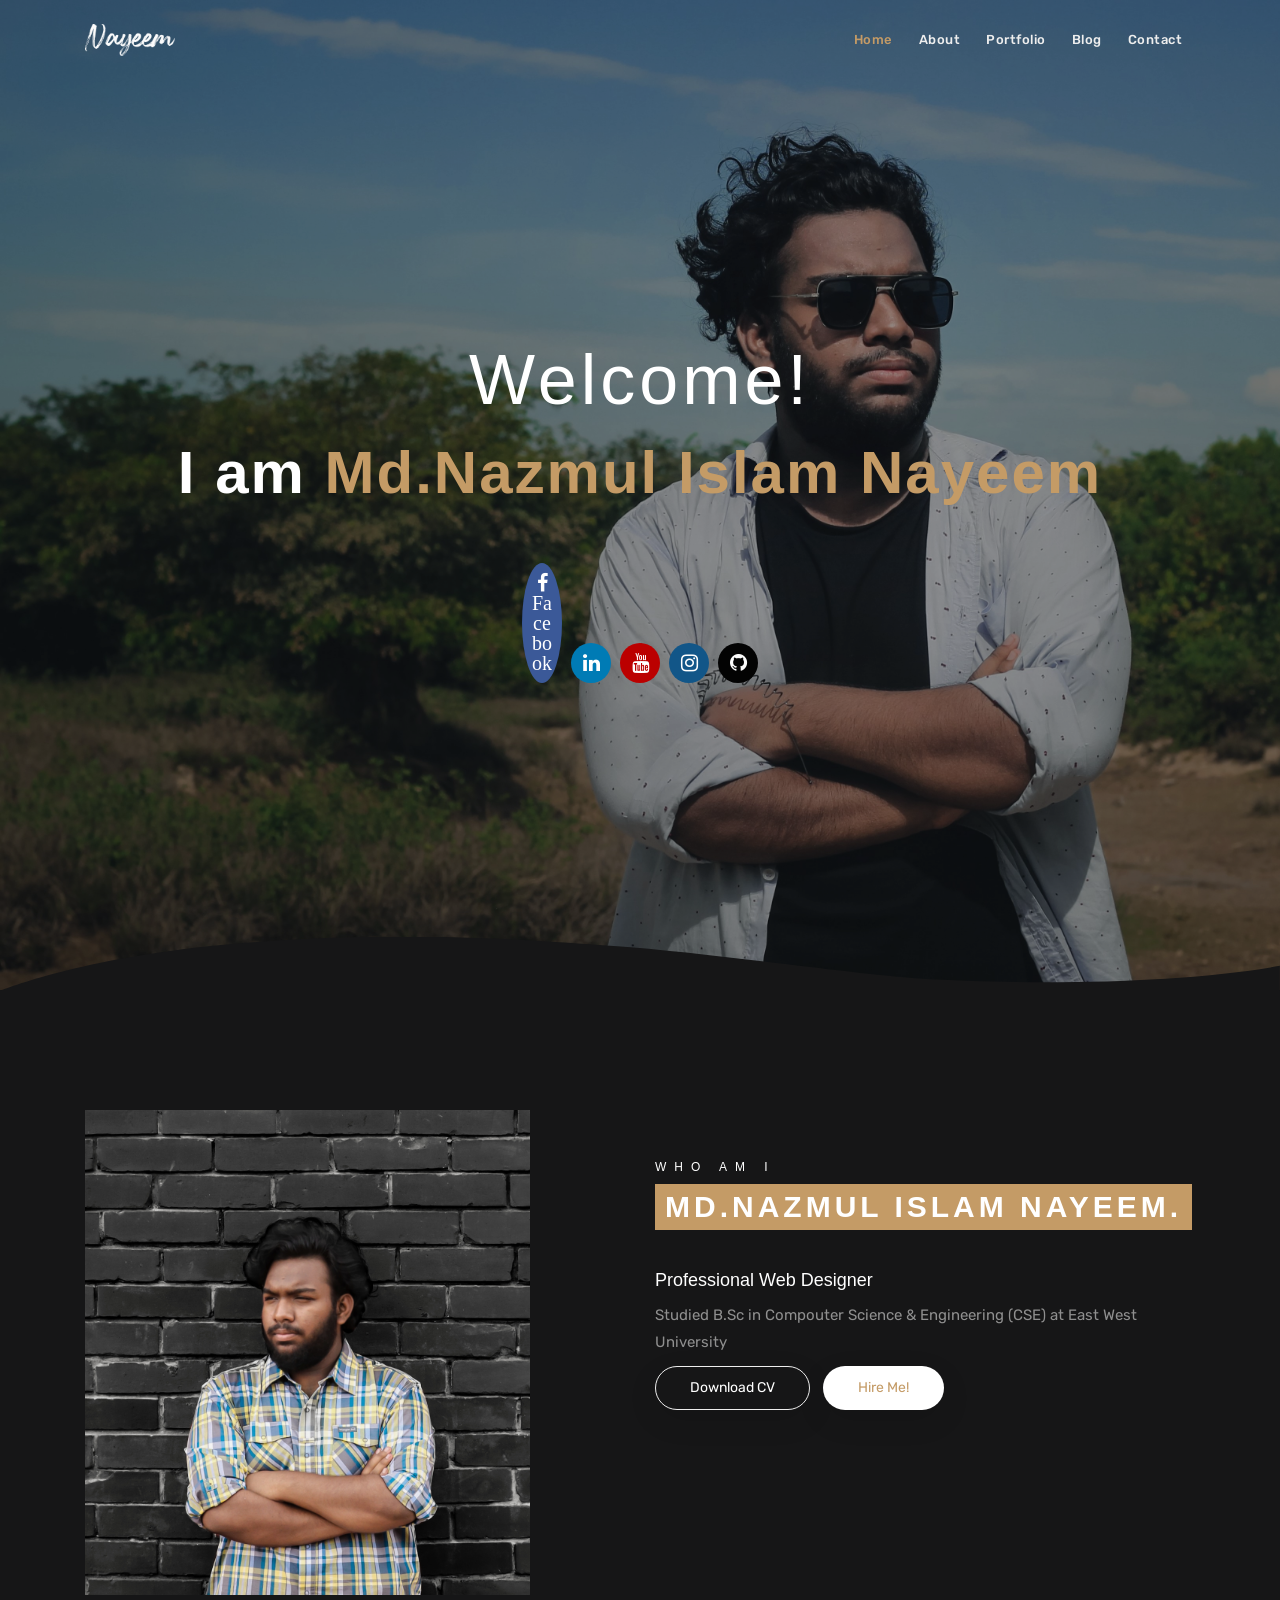
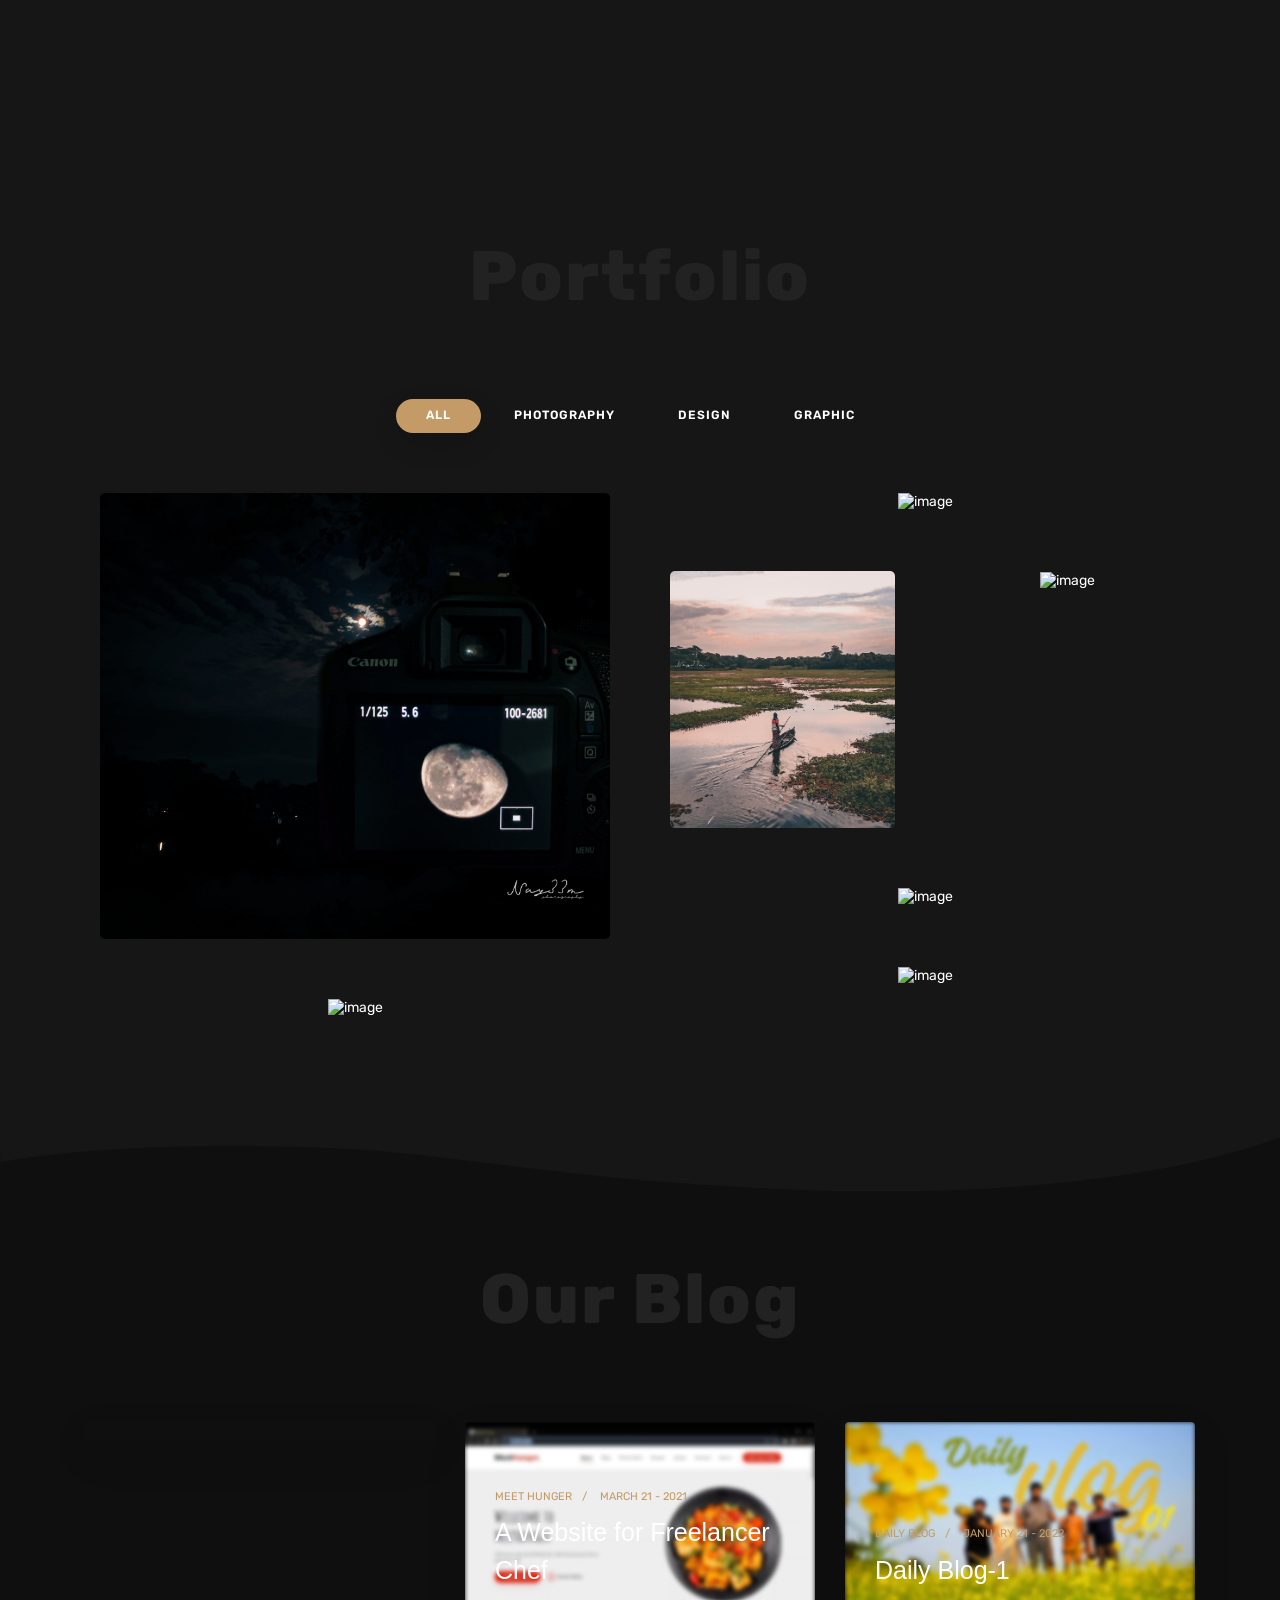
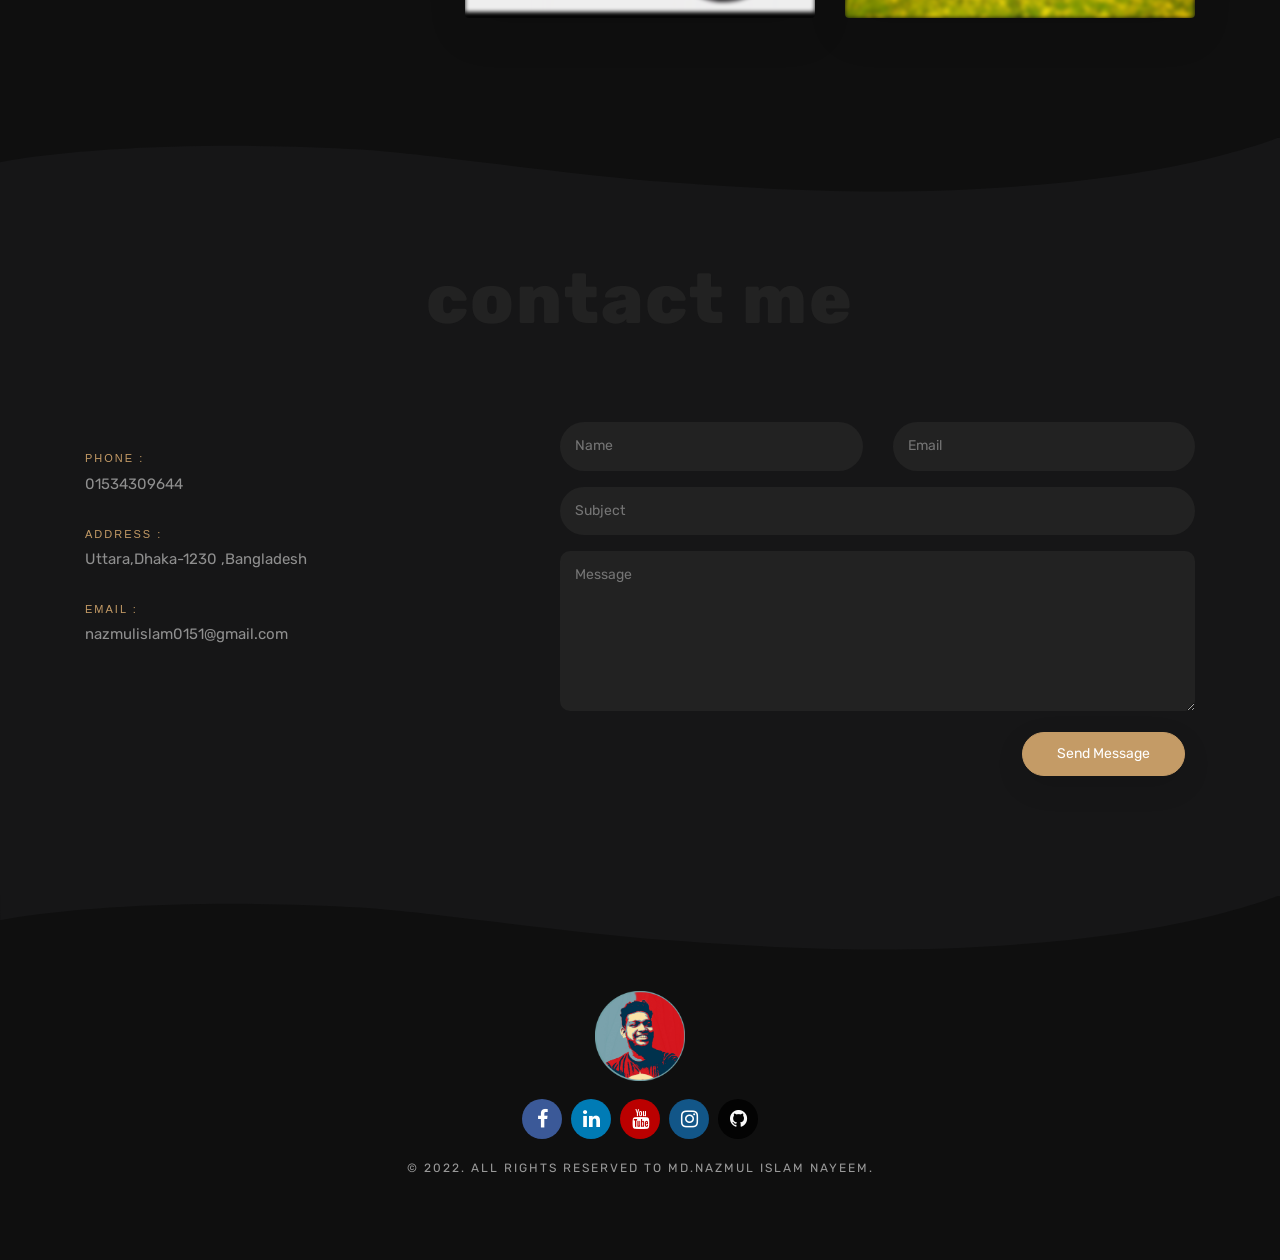
==== nayeem.html @ 913a6f27 "Add files via upload" ====
<!DOCTYPE html>
<html lang="zxx">

   <head>

       <!-- Metas -->
       <meta charset="utf-8">
       <meta http-equiv="X-UA-Compatible" content="IE=edge" />
       <meta name="viewport" content="width=device-width, initial-scale=1, maximum-scale=1" />
       
       <meta name="author" content="" />

       <!-- Title  -->
       <title>Md.Nazmul Islam Nayeem</title>

       <!-- Favicon -->
       <link rel="shortcut icon" href="img/logo.png" />

       <!-- Google Fonts -->
       <link href="https://fonts.googleapis.com/css?family=Raleway:200,300,400,500,600,700,800" rel="stylesheet">
       <link href="https://fonts.googleapis.com/css?family=Rubik:300,400,500,700,900" rel="stylesheet">

       <!-- Plugins -->
       <link rel="stylesheet" href="css/plugins.css" />

       <!-- Core Style Css -->
       <link rel="stylesheet" href="css/style.css" />

       <meta name="viewport" content="width=device-width, initial-scale=1">
       <link rel="stylesheet" href="https://cdnjs.cloudflare.com/ajax/libs/font-awesome/4.7.0/css/font-awesome.min.css">



       <!-- social media css-->
       <style>

       .fa {
        padding: 10px;
        font-size: 20px;
        width: 40px;
        text-align: center;
        text-decoration: none;
        margin: 3px 3px;
        border-radius: 50%;
      }
      
      .fa:hover {
          opacity: 0.7;
      }
      .fa-facebook {
        background: #3B5998;
        color: white;
      }
      
      .fa-linkedin {
        background: #007bb5;
        color: white;
      }
      
      .fa-youtube {
        background: #bb0000;
        color: white;
      }
      
      .fa-instagram {
        background: #125688;
        color: white;
      }
      .fa-github {
         background: #030303;
        color: rgba(255, 255, 255, 0.986);
}
    </style>



       

   </head>

   <body>

       <!-- =====================================
       ==== Start Loading -->

       <div class="loading">
           <div class="gooey">
             <span class="dot"></span>
             <div class="dots">
               <span></span>
               <span></span>
               <span></span>
             </div>
           </div>
       </div>
       
       <!-- End Loading ====
       ======================================= -->

      
       <!-- =====================================
       ==== Start Navbar -->

       <nav class="navbar navbar-expand-lg">
           <div class="container">

           <!-- Logo -->


           <a class="logo" href="#">
            <img src="img/signature-1.png" alt="logo" >  
           </a>

             <button class="navbar-toggler" type="button" data-toggle="collapse" data-target="#navbarSupportedContent" aria-controls="navbarSupportedContent" aria-expanded="false" aria-label="Toggle navigation">
               <span class="icon-bar"><i class="fas fa-bars"></i></span>
             </button>

             <!-- navbar links -->
             <div class="collapse navbar-collapse" id="navbarSupportedContent">
               <ul class="navbar-nav ml-auto">
                 <li class="nav-item">
                   <a class="nav-link active" href="#" data-scroll-nav="0">Home</a>
                 </li>
                 <li class="nav-item">
                   <a class="nav-link" href="#" data-scroll-nav="1">About</a>
                 </li>
                 
                 <li class="nav-item">
                   <a class="nav-link" href="#" data-scroll-nav="3">Portfolio</a>
                 </li>
                 <li class="nav-item">
                   <a class="nav-link" href="#" data-scroll-nav="4">Blog</a>
                 </li>
                 <li class="nav-item">
                   <a class="nav-link" href="#" data-scroll-nav="5">Contact</a>
                 </li>
               </ul>
             </div>
           </div>
       </nav>

       <!-- End Navbar ====
       ======================================= -->


       <!-- =====================================
       ==== Start Header -->

       <header class="header valign bg-img position-re" data-scroll-index="0" data-overlay-dark="4" data-background="img/1.jpeg" data-stellar-background-ratio="0.5">

           <div class="container">
               <div class="row">
                   <div class="full-width text-center caption mt-50">
                       <h2>Welcome!</h2>
                       <h1 class="cd-headline push">
                           <span class="blc">I am</span>
                           <span class="cd-words-wrapper">
                             <b class="is-visible">Md.Nazmul Islam Nayeem</b>
                             <b>Web Designer</b>
                             <b>Photographer</b>
                           </span>
                       </h1><br> <br>


                       <div class="social_profile">
                        <ul>
                            <a href="https://www.facebook.com/nazmulislam.official/" class="fa fa-facebook">Facebook</a>
                            <a href="https://bd.linkedin.com/in/md-nazmul-islam-nayeem-6153521b5?original_referer=https%3A%2F%2Fwww.google.com%2F" class="fa fa-linkedin"></a>
                            <a href="https://www.youtube.com/channel/UCap7Z4wvBPZeysIOkpzOXEA?app=desktop" class="fa fa-youtube"></a>
                            <a href="https://www.instagram.com/nazmulislam.official/?hl=en" class="fa fa-instagram"></a>
                            <a href="https://github.com/scorpionn69" class="fa fa-github"></a>
                        </ul>
                    </div>
                       
                   </div>
               </div>
           </div>
       </header>

       <!-- End Header ====
       ======================================= -->



       <!-- =====================================
       ==== Start Hero -->

       <section class="hero section-padding position-re" data-scroll-index="1">
           <div class="container">
               <div class="row">
                   
                   <div class="col-lg-5">
                       <div class="hero-img">
                           <img src="img/me.jpeg" alt="">
                       </div>
                   </div>

                   <div class="offset-lg-1 col-lg-6">
                       <div class="content">
                           <h6>Who am i</h6>
                           <h4>Md.Nazmul Islam Nayeem.</h4>
                           <h5>Professional Web Designer</h5>
                           <p class="mb-10">Studied B.Sc in Compouter Science & Engineering (CSE) at East West University</p>

                           <a href="nayeem.html" class="butn butn-bord" target="_blank">
                               <span>Download CV</span>
                           </a>
                           <a href="#0" class="butn butn-light" data-scroll-nav="5">
                               <span>Hire Me!</span>
                           </a>
                       </div>
                   </div>

               </div>
           </div>

           <svg class="wave" version="1.1" xmlns="http://www.w3.org/2000/svg" xmlns:xlink="http://www.w3.org/1999/xlink" x="0px" y="0px" viewBox="0 0 1920 81.717" enable-background="new 0 0 1920 81.717" xml:space="preserve"><path style="" d="M1920,0c0,0-109.246,46.107-316.333,67.334C1343.5,94,1137.095,77.238,999.167,67.5C854,57.25,637.662,24.697,541.709,18.834C375.334,8.666,147,11,0,37.875V0H1920L1920,0z"></path></svg>
       </section>

       <!-- End Hero ====
       ======================================= -->

       <!-- =====================================
       ==== Start Portfolio -->

       <section class="portfolio section-padding position-re" data-scroll-index="3">
           <div class="container">
               <div class="row">

                   <div class="section-head text-center col-lg-8 offset-lg-2 col-md-10 offset-md-1">
                       <h4>Portfolio</h4>
                   </div>

                   <!-- filter links -->
                   <div class="filtering text-center col-sm-12">
                       <span data-filter='*' class="active">All</span>
                       <span data-filter='.brand'>Photography</span>
                       <span data-filter='.web'>Design</span>
                       <span data-filter='.graphic'>Graphic</span>
                   </div>

                   <div class="clearfix"></div>

                   <!-- gallery -->
                   <div class="gallery text-center full-width">

                       <!-- gallery item -->
                       <div class="items graphic">
                           <div class="item-img">
                               <img src="img/n8.jpg" alt="image">
                               <div class="item-img-overlay valign">
                                   <div class="overlay-info full-width vertical-center">
                                       <h6>My Photography</h6>
                                       <p>All Rights Reserved To Md.Nazmul Islam Nayeem.</p>
                                   </div>
                                   <a href="img/n7.jpg" class="popimg">
                                       <i class="icofont icofont-image"></i>
                                   </a>
                               </div>
                           </div>
                       </div>

                       <!-- gallery item -->
                       <div class="items web">
                           <div class="item-img">
                               <img src="img/n6.jpg" alt="image">
                               <div class="item-img-overlay valign">
                                   <div class="overlay-info full-width vertical-center">
                                       <h6>My Photography</h6>
                                       <p>All Rights Reserved To Md.Nazmul Islam Nayeem.</p>
                                   </div>
                                   <a href="img/n5.jpg" class="popimg">
                                       <i class="icofont icofont-image"></i>
                                   </a>
                               </div>
                           </div>
                       </div>

                       <!-- gallery item -->
                       <div class="items width2 graphic">
                           <div class="item-img">
                               <img src="img/n4.jpg" alt="image">
                               <div class="item-img-overlay valign">
                                   <div class="overlay-info full-width vertical-center">
                                       <h6>My Photography</h6>
                                       <p>All Rights Reserved To Md.Nazmul Islam Nayeem.</p>
                                   </div>
                                   <a href="img/n3.jpg" class="popimg">
                                       <i class="icofont icofont-image"></i>
                                   </a>
                               </div>
                           </div>
                       </div>

                       <!-- gallery item -->
                       <div class="items width2 brand">
                           <div class="item-img">
                               <img src="img/n2.jpg" alt="image">
                               <div class="item-img-overlay valign">
                                   <div class="overlay-info full-width vertical-center">
                                       <h6>My Photography</h6>
                                       <p>All Rights Reserved To Md.Nazmul Islam Nayeem.</p>
                                   </div>
                                   <a href="img/n1.jpg" class="popimg">
                                       <i class="icofont icofont-image"></i>
                                   </a>
                               </div>
                           </div>
                       </div>

                       <!-- gallery item -->
                       <div class="items brand">
                           <div class="item-img">
                               <img src="img/n10.jpg" alt="image">
                               <div class="item-img-overlay valign">
                                   <div class="overlay-info full-width vertical-center">
                                       <h6>My Photography</h6>
                                       <p>All Rights Reserved To Md.Nazmul Islam Nayeem.</p>
                                   </div>
                                   <a href="img/n11.jpg class="popimg">
                                       <i class="icofont icofont-image"></i>
                                   </a>
                               </div>
                           </div>
                       </div>

                       <!-- gallery item -->
                       <div class="items web">
                           <div class="item-img">
                               <img src="img/n12.jpg" alt="image">
                               <div class="item-img-overlay valign">
                                   <div class="overlay-info full-width vertical-center">
                                       <h6>My Photography</h6>
                                       <p>All Rights Reserved To Md.Nazmul Islam Nayeem.</p>
                                   </div>
                                   <a href="img/n9.jpg" class="popimg">
                                       <i class="icofont icofont-image"></i>
                                   </a>
                               </div>
                           </div>
                       </div>

                       <!-- gallery item -->
                       <div class="items brand">
                           <div class="item-img">
                               <img src="img/n.jpg" alt="image">
                               <div class="item-img-overlay valign">
                                <div class="overlay-info full-width vertical-center">
                                    <h6>My Photography</h6>
                                    <p>All Rights Reserved To Md.Nazmul Islam Nayeem.</p>
                                </div>
                                <a href="img/Nayeem_Logo.png" class="popimg">
                                    <i class="icofont icofont-image"></i>
                                </a>
                           </div>
                       </div>

                   </div>

               </div>
           </div>
           
       </section>

       <!-- End Portfolio ====
       ======================================= -->



       <!-- =====================================
       ==== Start Blog -->

       <section class="blog section-padding bg-dark position-re" data-scroll-index="4">
           <div class="container">
               <div class="row">
                   
                   <div class="section-head text-center col-lg-8 offset-lg-2 col-md-10 offset-md-1">
                       <h4>Our Blog</h4>
                   </div>
                   <div class="clearfix full-width"></div>

                   <div class="col-lg-4">
                       <div class="item mb-md50">
                           <div class="post-img position-re o-hidden">
                               <img src="img/Sylhet.jpg" alt="">
                           </div>
                           <div class="content">
                               <span class="data">
                                   <a href="https://youtu.be/AbqbV3fk6go" class="undecro">A Tour with University frinds cirle</a>
                                   <a href="https://youtu.be/AbqbV3fk6go" class="undecro">october 26 -2021</a>
                               </span>
                               <h5><a href="https://youtu.be/AbqbV3fk6go" class="undecro">A Tour to Sylhet</a></h5>

                               <a href="https://youtu.be/AbqbV3fk6go" class="more mt-30">
                                   <span>Read More</span>
                               </a>
                           </div>
                       </div>
                   </div>

                   <div class="col-lg-4">
                       <div class="item mb-md50">
                           <div class="post-img position-re o-hidden">
                               <img src="img/MeetHunger.png" alt="">
                           </div>
                           <div class="content">
                               <span class="data">
                                   <a href="https://youtu.be/YZcbgRwLXJ8" class="undecro">Meet Hunger</a>
                                   <a href="https://youtu.be/YZcbgRwLXJ8" class="undecro">March 21 - 2021</a>
                               </span>
                               <h5><a href="https://youtu.be/YZcbgRwLXJ8" class="undecro">A Website for Freelancer Chef</a></h5>

                               <a href="https://youtu.be/YZcbgRwLXJ8" class="more mt-30">
                                   <span>Read More</span>
                               </a>
                           </div>
                       </div>
                   </div>

                   <div class="col-lg-4">
                       <div class="item">
                           <div class="post-img position-re o-hidden">
                               <img src="img/daily blog.jpg" alt="">
                           </div>
                           <div class="content">
                               <span class="data">
                                   <a href="https://youtu.be/hViN5M0K7pY" class="undecro">Daily Blog</a>
                                   <a href="https://youtu.be/hViN5M0K7pY" class="undecro">january 21 - 2022</a>
                               </span>
                               <h5><a href="https://youtu.be/hViN5M0K7pY" class="undecro">Daily Blog-1</a></h5>

                               <a href="https://youtu.be/hViN5M0K7pY" class="more mt-30">
                                   <span>Read More</span>
                               </a>
                           </div>
                       </div>
                   </div>

               </div>
           </div>
           
           <svg class="wave" version="1.1" xmlns="http://www.w3.org/2000/svg" xmlns:xlink="http://www.w3.org/1999/xlink" x="0px" y="0px" viewBox="0 0 1920 81.717" enable-background="new 0 0 1920 81.717" xml:space="preserve"><path style="" d="M1920,0c0,0-109.246,46.107-316.333,67.334C1343.5,94,1137.095,77.238,999.167,67.5C854,57.25,637.662,24.697,541.709,18.834C375.334,8.666,147,11,0,37.875V0H1920L1920,0z"></path></svg>
       </section>

       <!-- End Blog ====
       ======================================= -->



       <!-- =====================================
       ==== Start Contact -->

    

       <section class="contact section-padding position-re" data-scroll-index="5">
           <div class="container">
               <div class="row">

                   <div class="section-head text-center col-lg-8 offset-lg-2 col-md-10 offset-md-1">
                       <h4>contact me</h4>
                   </div>

                   <div class="col-lg-5">
                       <div class="info bg-img mb-md50" data-background="map.png">
                           <div class="item">
                               <div class="cont">
                                   <h6>Phone : </h6>
                                   <p>01534309644</p>
                               </div>
                           </div>
                           <div class="item">
                               <div class="cont">
                                   <h6>Address : </h6>
                                   <p>Uttara,Dhaka-1230 ,Bangladesh</p>
                               </div>
                           </div>
                           <div class="item">
                               <div class="cont">
                                   <h6>Email : </h6>
                                   <p>nazmulislam0151@gmail.com</p>
                               </div>
                           </div>
                       </div>
                   </div>
                   
                   <div class="col-lg-7">

                       <form class="form" id="contact-form" method="post" action="contact.php">

                           <div class="messages"></div>

                           <div class="controls">

                               <div class="row">

                                   <div class="col-md-6">
                                       <div class="form-group">
                                           <input id="form_name" type="text" name="name" placeholder="Name" required="required">
                                       </div>
                                   </div>
                                   <div class="col-md-6">
                                       <div class="form-group">
                                           <input id="form_email" type="email" name="email" placeholder="Email" required="required">
                                       </div>
                                   </div>
                                   <div class="col-md-12">
                                       <div class="form-group">
                                           <input id="form_subject" type="text" name="subject" placeholder="Subject">
                                       </div>
                                   </div>
                                   <div class="col-md-12">
                                       <div class="form-group">
                                           <textarea id="form_message" name="message" placeholder="Message" rows="4" required="required"></textarea>
                                       </div>
                                   </div>

                                   <div class="col-md-12 text-center">
                                       <button type="submit" class="butn butn-bg"><span>Send Message</span></button>
                                   </div>

                               </div>                             
                           </div>
                       </form>
                   </div>

               </div>
           </div>
           
           <svg class="wave dark" version="1.1" xmlns="http://www.w3.org/2000/svg" xmlns:xlink="http://www.w3.org/1999/xlink" x="0px" y="0px" viewBox="0 0 1920 81.717" enable-background="new 0 0 1920 81.717" xml:space="preserve"><path style="" d="M1920,0c0,0-109.246,46.107-316.333,67.334C1343.5,94,1137.095,77.238,999.167,67.5C854,57.25,637.662,24.697,541.709,18.834C375.334,8.666,147,11,0,37.875V0H1920L1920,0z"></path></svg>
       </section>

       <!-- End Contact ====
       ======================================= -->


       <!-- =====================================
       ==== Start Footer -->

       <footer class="text-center bg-dark position-re">
           <div class="container">

               <!-- Logo -->
               <a class="logo" href="nayeem.html">
                   <img src="img/Nayeem_Logo.png" alt="logo">          
               </a>
               
               <div class="social_profile">
                <ul>
                    <a href="https://www.facebook.com/nazmulislam.official/" class="fa fa-facebook"></a>
                    <a href="https://bd.linkedin.com/in/md-nazmul-islam-nayeem-6153521b5?original_referer=https%3A%2F%2Fwww.google.com%2F" class="fa fa-linkedin"></a>
                    <a href="https://www.youtube.com/channel/UCap7Z4wvBPZeysIOkpzOXEA?app=desktop" class="fa fa-youtube"></a>
                    <a href="https://www.instagram.com/nazmulislam.official/?hl=en" class="fa fa-instagram"></a>
                    <a href="https://github.com/scorpionn69" class="fa fa-github"></a>
                </ul>
            </div>

               <p>&copy; 2022. All Rights Reserved To Md.Nazmul Islam Nayeem.</p>

           </div>

           <svg class="wave" version="1.1" xmlns="http://www.w3.org/2000/svg" xmlns:xlink="http://www.w3.org/1999/xlink" x="0px" y="0px" viewBox="0 0 1920 81.717" enable-background="new 0 0 1920 81.717" xml:space="preserve"><path style="" d="M1920,0c0,0-109.246,46.107-316.333,67.334C1343.5,94,1137.095,77.238,999.167,67.5C854,57.25,637.662,24.697,541.709,18.834C375.334,8.666,147,11,0,37.875V0H1920L1920,0z"></path></svg>
       </footer>

       <!-- End Footer ====
       ======================================= -->




      
       <!-- jQuery -->
       <script src="js/jquery-3.0.0.min.js"></script>
       <script src="js/jquery-migrate-3.0.0.min.js"></script>

       <!-- popper.min -->
       <script src="js/popper.min.js"></script>

       <!-- bootstrap -->
       <script src="js/bootstrap.min.js"></script>

       <!-- scrollIt -->
       <script src="js/scrollIt.min.js"></script>

       <!-- animated.headline -->
       <script src="js/animated.headline.js"></script>

       <!-- jquery.magnific-popup js -->
       <script src="js/jquery.magnific-popup.min.js"></script>

       <!-- stellar js -->
       <script src="js/jquery.stellar.min.js"></script>

       <!-- isotope.pkgd.min js -->
       <script src="js/isotope.pkgd.min.js"></script>

       <!-- validator js -->
       <script src="js/validator.js"></script>

       <!-- custom scripts -->
       <script src="js/scripts.js"></script>

   </body>
</html>
---- css/plugins.css ----
/*-----------------------------------------------------------------------------------

	Theme Name: Zain
	Theme URI: http://
	Description: The Multi-Purpose Onepage Template
	Author: ui-themez
	Author URI: http://themeforest.net/user/ui-themez
	Version: 1.0

-----------------------------------------------------------------------------------*/

/* ----------------------------------------------------------------
			[ All Css Plugins & Helper Classes File ]
-----------------------------------------------------------------*/

/* == bootstrap == */
@import url("plugins/bootstrap.min.css");

/* == animate Headline == */
@import url("plugins/animate.min.css");

/* == icofont icon font == */
@import url("plugins/icofont.css");

/* == fontawesome icon font == */
@import url("plugins/fontawesome-all.min.css");

/* == magnific-popup == */
@import url("plugins/magnific-popup.css");

/* == helper classes == */
@import url("plugins/helper.css");
---- css/style.css ----
/*-----------------------------------------------------------------------------------

 Theme Name: Zain
 Theme URI: http://
 Description: The Multi-Purpose Onepage Template
 Author: ui-themez
 Author URI: http://themeforest.net/user/ui-themez
 Version: 1.0

 Main Color   : #f1c30f
 main Font    : Rubik , Raleway

-----------------------------------------------------------------------------------*/
/* ----------------------------------------------------------------

 == Table Of Content

	01 Basics
	02 Buttons
	03 Navbar
	04 Header
	05 Hero
	06 Services
	07 Portfolio
	08 Blog
	09 Contact
	10 Footer
	11 Responsive
 

---------------------------------------------------------------- */
/* ----------------------------------------------------------------
     [ 01 Start Basics ]
-----------------------------------------------------------------*/
* {
  margin: 0;
  padding: 0;
  -webkit-box-sizing: border-box;
          box-sizing: border-box;
  outline: none;
  list-style: none;
  word-wrap: break-word;
}

body {
  color: #fff;
  background: #161617;
  line-height: 1.3;
  font-weight: 400;
  font-size: 14px;
  font-family: 'Rubik', sans-serif;
  overflow-x: hidden !important;
}

h1, h2, h3, h4, h5, h6 {
  font-family: 'Josefin Sans', sans-serif;
}

p {
  font-size: 15px;
  color: #8f8f8f;
  line-height: 1.8;
  margin: 0;
}

img {
  width: 100%;
  height: auto;
}

span, a, a:hover {
  display: inline-block;
  text-decoration: none;
  color: inherit;
}

.section-padding {
  padding: 120px 0;
}

.section-head {
  margin-bottom: 80px;
  position: relative;
}
.section-head h4 {
  font-size: 70px;
  font-weight: 800;
  font-family: inherit;
  letter-spacing: 2px;
  color: #222;
  -webkit-transition: all .4s;
  transition: all .4s;
}

section:hover .section-head h4 {
  color: transparent;
  -webkit-text-stroke: 1px #333;
}

.wave {
  position: absolute;
  width: 100%;
  left: 0;
  top: -1px;
  fill: #161617;
}
.wave.dark {
  fill: #0F0F0F;
}

.bg-dark {
  background: #0F0F0F !important;
}

.o-hidden {
  overflow: hidden;
}

.position-re {
  position: relative;
}

.full-width {
  width: 100% !important;
}

.lg-line-height {
  line-height: 1.5;
}

.bg-img {
  background-size: cover;
  background-repeat: no-repeat;
}

.bg-fixed {
  background-attachment: fixed;
}

.valign {
  display: -webkit-box;
  display: -ms-flexbox;
  display: flex;
  -webkit-box-align: center;
  -ms-flex-align: center;
  align-items: center;
}

.v-middle {
  position: absolute;
  width: 100%;
  top: 50%;
  left: 0;
  -webkit-transform: translate(0%, -50%);
  transform: translate(0%, -50%);
}

.cd-headline {
  line-height: 1.2;
}

.cd-words-wrapper {
  display: inline-block;
  position: relative;
  text-align: center;
}

.cd-words-wrapper b {
  font-weight: inherit;
  color: #c49b66;
  display: inline-block;
  position: absolute;
  white-space: nowrap;
  left: 0;
  top: 0;
}

.cd-words-wrapper b.is-visible {
  position: relative;
}

.no-js .cd-words-wrapper b {
  opacity: 0;
}

.no-js .cd-words-wrapper b.is-visible {
  opacity: 1;
}

.cd-headline.push b {
  opacity: 0;
}

.cd-headline.push b.is-visible {
  opacity: 1;
  -webkit-animation: push-in 0.6s;
  animation: push-in 0.6s;
}

.cd-headline.push b.is-hidden {
  -webkit-animation: push-out 0.6s;
  animation: push-out 0.6s;
}

@-webkit-keyframes push-in {
  0% {
    opacity: 0;
    -webkit-transform: translateX(-100%);
  }
  60% {
    opacity: 1;
    -webkit-transform: translateX(10%);
  }
  100% {
    opacity: 1;
    -webkit-transform: translateX(0);
  }
}
@keyframes push-in {
  0% {
    opacity: 0;
    -webkit-transform: translateX(-100%);
    transform: translateX(-100%);
  }
  60% {
    opacity: 1;
    -webkit-transform: translateX(10%);
    transform: translateX(10%);
  }
  100% {
    opacity: 1;
    -webkit-transform: translateX(0);
    transform: translateX(0);
  }
}
@-webkit-keyframes push-out {
  0% {
    opacity: 1;
    -webkit-transform: translateX(0);
  }
  60% {
    opacity: 0;
    -webkit-transform: translateX(110%);
  }
  100% {
    opacity: 0;
    -webkit-transform: translateX(100%);
  }
}
@keyframes push-out {
  0% {
    opacity: 1;
    -webkit-transform: translateX(0);
    transform: translateX(0);
  }
  60% {
    opacity: 0;
    -webkit-transform: translateX(110%);
    transform: translateX(110%);
  }
  100% {
    opacity: 0;
    -webkit-transform: translateX(100%);
    transform: translateX(100%);
  }
}
/* ----------------------------------------------------------------
     [ End Basics ]
-----------------------------------------------------------------*/
/* ----------------------------------------------------------------
     [ 02 Start Buttons ]
-----------------------------------------------------------------*/
.butn {
  padding: 12px 34px;
  background: #fff;
  border-radius: 30px;
  border: 1px solid transparent;
  position: relative;
  z-index: 3;
  margin-left: 10px;
  margin-right: 10px;
  -webkit-box-shadow: 0px 10px 30px rgba(0, 0, 0, 0.1);
          box-shadow: 0px 10px 30px rgba(0, 0, 0, 0.1);
  -webkit-transition: all .4s;
  transition: all .4s;
  cursor: pointer;
  outline: none !important;
  overflow: hidden;
}
.butn span {
  position: relative;
  z-index: 2;
  -webkit-transition-delay: 0s;
          transition-delay: 0s;
}
.butn:before, .butn:after {
  content: '';
  width: 0;
  height: 100%;
  background: #fff;
  position: absolute;
  left: 0;
  top: 0;
  -webkit-transition: width 0.4s;
  transition: width 0.4s;
  z-index: 1;
  opacity: .4;
}
.butn:after {
  -webkit-transition-delay: 0s;
          transition-delay: 0s;
  background: #fff;
  opacity: 1;
}
.butn:hover:before, .butn:hover:after {
  width: 100%;
}
.butn:hover:after {
  -webkit-transition-delay: .2s;
          transition-delay: .2s;
}
.butn:hover span {
  -webkit-transition-delay: .2s;
          transition-delay: .2s;
}

.butn-bg {
  background: #c49b66;
  border-color: #c49b66;
  color: #fff;
}
.butn-bg:hover span {
  color: #c49b66;
}

.butn-light {
  background: #fff;
}
.butn-light:before, .butn-light:after {
  background: #c49b66;
}
.butn-light:hover span {
  color: #fff;
}
.butn-light span {
  color: #c49b66;
}

.butn-bord {
  background: transparent;
  border: 1px solid #eee;
}
.butn-bord:before, .butn-bord:after {
  background: #c49b66;
}
.butn-bord:hover {
  border-color: #c49b66;
}
.butn-bord:hover span {
  color: #fff;
}

/* ----------------------------------------------------------------
     [ End Buttons ]
-----------------------------------------------------------------*/
/* ----------------------------------------------------------------
     [ 03 Start Navbar ]
-----------------------------------------------------------------*/
.navbar {
  position: absolute;
  left: 0;
  top: 0;
  width: 100%;
  background: transparent;
  z-index: 9;
  min-height: 80px;
}
.navbar .icon-bar {
  color: #fff;
}
.navbar .navbar-nav .nav-link {
  font-size: 13px;
  font-weight: 500;
  color: #eee;
  letter-spacing: .5px;
  margin: 15px 5px;
  -webkit-transition: all .5s;
  transition: all .5s;
}
.navbar .navbar-nav .active {
  color: #c49b66 !important;
}

.nav-scroll {
  background: #222;
  padding: 0;
  position: fixed;
  top: -100px;
  left: 0;
  width: 100%;
  -webkit-transition: -webkit-transform .5s;
  transition: -webkit-transform .5s;
  transition: transform .5s;
  transition: transform .5s, -webkit-transform .5s;
  -webkit-transform: translateY(100px);
          transform: translateY(100px);
}

.logo {
  padding: 15px 0;
  width: 90px;
}

/* ----------------------------------------------------------------
     [ End Navbar ]
-----------------------------------------------------------------*/
/* ----------------------------------------------------------------
     [ 04 Start Header ]
-----------------------------------------------------------------*/
.header {
  min-height: 110vh;
}
.header .caption .o-hidden {
  display: inline-block;
}
.header .caption h2 {
  font-size: 70px;
  font-weight: 300;
  letter-spacing: 4px;
}
.header .caption h1 {
  margin: 15px 0;
  font-size: 60px;
  font-weight: 700;
  letter-spacing: 2px;
}
.header .caption .social {
  display: inline-block;
  padding: 10px 20px;
  border-radius: 30px;
  background-color: rgba(200, 200, 200, 0.05);
}
.header .caption .social a {
  padding: 0 15px;
  font-size: 14px;
}
.header .caption .social a:hover {
  color: #c49b66;
}

/* ----------------------------------------------------------------
     [ End Header ]
-----------------------------------------------------------------*/
/* ----------------------------------------------------------------
     [ 05 Start Hero ]
-----------------------------------------------------------------*/
.about .skills {
  padding: 100px 0;
}
.about .skills h6 {
  font-size: 14px;
  font-weight: 400;
  margin-bottom: 10px;
}
.about .skills .skill-progress {
  height: 8px;
  width: 100%;
  background-color: #333;
  border-radius: 20px;
  position: relative;
}
.about .skills .skill-progress .progres {
  width: 10%;
  height: 100%;
  position: absolute;
  top: 0;
  left: 0;
  border-radius: 20px;
  background-color: #c49b66;
  -webkit-transition: all 1.5s;
  transition: all 1.5s;
}
.about .skills .skill-progress .progres:after {
  content: attr(data-value);
  position: absolute;
  top: -15px;
  right: 0;
  font-size: 10px;
}
.about .hero-img {
  background-position: 50% 50%;
}
.about .content {
  padding: 100px 0;
}
.about .content h6 {
  font-size: 12px;
  font-weight: 300;
  text-transform: uppercase;
  letter-spacing: 8px;
  margin-bottom: 10px;
}
.about .content h4 {
  display: inline-block;
  font-size: 30px;
  font-weight: 600;
  text-transform: uppercase;
  letter-spacing: 4px;
  color: #fff;
  background: #c49b66;
  padding: 5px 10px;
  margin-bottom: 40px;
}
.about .content h5 {
  font-size: 18px;
  margin-bottom: 10px;
}
.about .content .social span {
  position: relative;
  padding-right: 50px;
  color: #c49b66;
  font-size: 12px;
}
.about .content .social span:after {
  content: '';
  width: 40px;
  height: 1px;
  background-color: #eee;
  position: absolute;
  right: 0;
  top: 50%;
}
.about .content .social a {
  font-size: 12px;
  margin: 0 10px;
}
.about .content .social a:hover {
  color: #c49b66;
}

.hero {
  z-index: 3;
}
.hero .wave {
  -webkit-transform: rotate(180deg) translateY(100%);
          transform: rotate(180deg) translateY(100%);
  top: 1px;
}
.hero .content {
  padding-top: 50px;
}
.hero .content h6 {
  font-size: 12px;
  font-weight: 300;
  text-transform: uppercase;
  letter-spacing: 8px;
  margin-bottom: 10px;
}
.hero .content h4 {
  display: inline-block;
  font-size: 30px;
  font-weight: 600;
  text-transform: uppercase;
  letter-spacing: 4px;
  color: #fff;
  background: #c49b66;
  padding: 5px 10px;
  margin-bottom: 40px;
}
.hero .content h5 {
  font-size: 18px;
  margin-bottom: 10px;
}
.hero .content .social span {
  position: relative;
  padding-right: 50px;
  color: #c49b66;
  font-size: 12px;
}
.hero .content .social span:after {
  content: '';
  width: 40px;
  height: 1px;
  background-color: #eee;
  position: absolute;
  right: 0;
  top: 50%;
}
.hero .content .social a {
  font-size: 12px;
  margin: 0 10px;
}
.hero .content .social a:hover {
  color: #c49b66;
}
.hero .content .butn {
  margin-left: 0;
}

/* ----------------------------------------------------------------
     [ End Hero ]
-----------------------------------------------------------------*/
/* ----------------------------------------------------------------
     [ 06 Start Services ]
-----------------------------------------------------------------*/
.services .item {
  text-align: center;
  padding: 50px 20px;
  background: #0a0a0c;
}
.services .item:hover .icon {
  color: #fff;
}
.services .item:hover .icon:after {
  background: #c49b66;
  -webkit-transform: rotate(0deg);
          transform: rotate(0deg);
}
.services .item .icon {
  display: inline-block;
  color: #c49b66;
  font-size: 45px;
  width: 85px;
  height: 85px;
  line-height: 85px;
  margin-bottom: 30px;
  position: relative;
  -webkit-transition: all .4s;
  transition: all .4s;
  z-index: 3;
}
.services .item .icon:after {
  content: '';
  width: 100%;
  height: 100%;
  top: 0;
  left: 0;
  position: absolute;
  border-radius: 30px;
  background: rgba(200, 200, 200, 0.05);
  z-index: -1;
  -webkit-transform: rotate(45deg);
          transform: rotate(45deg);
  -webkit-transition: all .4s;
  transition: all .4s;
}
.services .item h6 {
  font-weight: 400;
  font-size: 16px;
  margin-bottom: 15px;
}
.services .item p {
  font-size: 14px;
}

/* ----------------------------------------------------------------
     [ End Services ]
-----------------------------------------------------------------*/
/* ----------------------------------------------------------------
     [ 07 Start Portfolio ]
-----------------------------------------------------------------*/
.portfolio {
  overflow: hidden;
}
.portfolio .filtering span {
  padding: 9px 30px;
  border-radius: 30px;
  letter-spacing: 1px;
  font-weight: 600;
  font-size: 12px;
  text-transform: uppercase;
  cursor: pointer;
}
.portfolio .filtering .active {
  background: #c49b66;
  color: #fff;
  -webkit-box-shadow: 0px 10px 30px -4px rgba(0, 0, 0, 0.2);
          box-shadow: 0px 10px 30px -4px rgba(0, 0, 0, 0.2);
}
.portfolio .items {
  padding: 0 30px;
  margin-top: 60px;
  width: 50%;
}
.portfolio .items.width2 {
  width: 25%;
}
.portfolio .item-img {
  position: relative;
  overflow: hidden;
  border-radius: 5px;
  overflow: hidden;
}
.portfolio .item-img:hover .item-img-overlay {
  opacity: 1;
  -webkit-transform: translateY(0);
          transform: translateY(0);
}
.portfolio .item-img:hover h6 {
  -webkit-transform: translateY(0);
          transform: translateY(0);
}
.portfolio .item-img h6 {
  position: relative;
  margin-bottom: 8px;
  -webkit-transform: translateY(-15px);
          transform: translateY(-15px);
  -webkit-transition: all .5s;
  transition: all .5s;
}
.portfolio .item-img-overlay {
  position: absolute;
  top: 5px;
  left: 5px;
  right: 5px;
  bottom: 5px;
  background: rgba(0, 0, 0, 0.9);
  color: #fff;
  opacity: 0;
  -webkit-transition: all .5s;
  transition: all .5s;
  z-index: 2;
  -webkit-transform: translateY(10px);
          transform: translateY(10px);
}
.portfolio .item-img-overlay a {
  font-size: 30px;
  position: absolute;
  bottom: 15px;
  right: 15px;
  color: #c49b66;
}

/* ----------------------------------------------------------------
     [ End Portfolio ]
-----------------------------------------------------------------*/
/* ----------------------------------------------------------------
     [ 08 Start Blog ]
-----------------------------------------------------------------*/
.blog .item {
  -webkit-box-shadow: 0px 15px 40px rgba(0, 0, 0, 0.1);
          box-shadow: 0px 15px 40px rgba(0, 0, 0, 0.1);
  position: relative;
  border-radius: 4px;
  overflow: hidden;
}
.blog .item:hover img {
  -webkit-filter: none;
  filter: none;
  -webkit-transform: scale(1.05, 1.05);
          transform: scale(1.05, 1.05);
}
.blog .item:hover .content {
  bottom: 0;
}
.blog .item img {
  filter: blur(2px);
  -webkit-filter: blur(2px);
  -webkit-transition: all .5s;
  transition: all .5s;
}
.blog .item .content {
  padding: 30px;
  position: absolute;
  bottom: -60px;
  left: 0;
  width: 100%;
  -webkit-transition: all .3s;
  transition: all .3s;
}
.blog .item .content .data {
  color: #c49b66;
  font-size: 11px;
  text-transform: uppercase;
  margin-bottom: 10px;
}
.blog .item .content .data a {
  margin-right: 10px;
  position: relative;
}
.blog .item .content .data a:after {
  content: '/';
  position: relative;
  margin-left: 10px;
}
.blog .item .content .data a:last-child {
  margin-right: 0;
}
.blog .item .content .data a:last-child:after {
  display: none;
}
.blog .item .content h5 {
  font-weight: 500;
  line-height: 1.5;
  color: #fff;
}
.blog .item .content .more {
  letter-spacing: 2px;
  font-weight: 500;
  padding-bottom: 10px;
  border-bottom: 1px solid #c49b66;
}
.blog .item .content .more:hover {
  color: #c49b66;
}

.half-header {
  min-height: 70vh;
}
.half-header .caption a {
  margin: 15px;
}
.half-header .caption a:hover {
  color: #c49b66;
}

.posts .post {
  padding: 0 15px;
}
.posts .post:hover img {
  -webkit-transform: scale(1.05, 1.05);
          transform: scale(1.05, 1.05);
}
.posts .post-img {
  position: relative;
}
.posts .post-img .img {
  overflow: hidden;
}
.posts .post-img img {
  -webkit-transition: all .7s;
  transition: all .7s;
}
.posts .post-img .date {
  position: absolute;
  top: 25px;
  left: -25px;
  padding: 10px;
  background-color: #222;
  -webkit-transform: rotate(90deg);
          transform: rotate(90deg);
  font-size: 11px;
  text-transform: uppercase;
  letter-spacing: 2px;
  font-weight: 400;
}
.posts .post-img .date:after {
  content: '';
  width: 30px;
  height: 1px;
  position: absolute;
  bottom: 50%;
  right: -25px;
  background-color: #eee;
}
.posts .post-content {
  margin-top: 30px;
}
.posts .post-content h5 {
  font-size: 18px;
  margin-bottom: 15px;
}
.posts .post-content .tags a {
  font-size: 13px;
  color: #999;
}
.posts .post-content .more {
  margin-top: 30px;
  font-size: 12px;
  text-transform: uppercase;
  border-bottom: 1px solid #c49b66;
}
.posts .post-content .more:hover {
  color: #c49b66;
}

.posts-blog .item {
  -webkit-box-shadow: 0px 15px 40px -10px rgba(0, 0, 0, 0.1);
          box-shadow: 0px 15px 40px -10px rgba(0, 0, 0, 0.1);
  background-color: #fff;
}
.posts-blog .item .row {
  padding: 0;
  margin: 0 !important;
}
.posts-blog .item .cont {
  padding: 50px 30px;
}
.posts-blog .item .cont h6 {
  font-weight: 800;
  font-size: 22px;
  line-height: 1.5;
  margin-bottom: 10px;
}
.posts-blog .item .cont p {
  font-size: 14px;
}
.posts-blog .item .info {
  font-size: 10px;
  color: #999;
  font-style: italic;
  margin-bottom: 10px;
}
.posts-blog .item .info a {
  margin-right: 10px;
}
.posts-blog .item .info a:last-child {
  margin-right: 0;
}
.posts-blog .item .info .tag {
  padding: 4px;
  background-color: #c49b66;
  color: #fff;
  float: right;
  line-height: 1;
}
.posts-blog .item .more {
  font-size: 13px;
  font-weight: 600;
  color: #c49b66;
  margin-top: 15px;
}
.posts-blog .item .more:hover {
  color: #c49b66;
}
.posts-blog .item .more:hover i {
  opacity: 1;
  -webkit-transform: translateX(0);
          transform: translateX(0);
}
.posts-blog .item .more i {
  font-size: 10px;
  -webkit-transform: translateX(-15px);
          transform: translateX(-15px);
  opacity: 0;
  -webkit-transition: all .2s;
  transition: all .2s;
}

.posts-blog .item {
  margin-bottom: 30px;
}
.posts-blog .item .post-img {
  position: relative;
}
.posts-blog .item .tag {
  position: absolute;
  right: 15px;
  bottom: 15px;
  font-size: 10px;
  font-weight: 500;
  color: #fff;
}
.posts-blog .item .tag a {
  background-color: #c49b66;
  padding: 5px 10px;
  border-radius: 20px;
  -webkit-box-shadow: 0px 10px 20px rgba(0, 0, 0, 0.2);
          box-shadow: 0px 10px 20px rgba(0, 0, 0, 0.2);
}
.posts-blog .item .tag .icon {
  font-size: 8px;
}
.posts-blog .item .spical {
  margin: 15px;
  padding: 15px;
  border-left: 4px solid #c49b66;
}
.posts-blog .info {
  margin-top: 15px;
  padding-top: 15px;
  border-top: 1px solid #eee;
}
.posts-blog .info a {
  color: #999;
  font-weight: 600;
  font-size: 11px;
}
.posts-blog .info a .author {
  width: 20px;
  height: 20px;
  border-radius: 50%;
  overflow: hidden;
  margin: 0 5px -6px 0;
  position: relative;
}
.posts-blog .info a .icon {
  font-size: 12px;
  margin-right: 2px;
}
.posts-blog .info .right {
  float: right;
}
.posts-blog .title {
  font-size: 14px;
  padding-bottom: 10px;
  border-bottom: 1px solid #eee;
  margin-bottom: 30px;
}
.posts-blog .comments, .posts-blog .add-comment {
  padding: 30px 15px;
  -webkit-box-shadow: 0px 20px 30px rgba(0, 0, 0, 0.05);
          box-shadow: 0px 20px 30px rgba(0, 0, 0, 0.05);
  background: #fff;
  border-radius: 5px;
}
.posts-blog .comments .com, .posts-blog .add-comment .com {
  margin-bottom: 30px;
}
.posts-blog .comments .com:last-child, .posts-blog .add-comment .com:last-child {
  margin-bottom: 0;
}
.posts-blog .comments .com:nth-child(odd), .posts-blog .add-comment .com:nth-child(odd) {
  margin-left: 50px;
}
.posts-blog .comments .img, .posts-blog .add-comment .img {
  width: 60px;
  height: 60px;
  float: left;
  border-radius: 50%;
  border: 1px solid #eee;
  overflow: hidden;
}
.posts-blog .comments .cont, .posts-blog .add-comment .cont {
  margin-left: 75px;
}
.posts-blog .comments .cont h6, .posts-blog .add-comment .cont h6 {
  font-size: 12px;
  margin-bottom: 5px;
}
.posts-blog .comments .cont span, .posts-blog .add-comment .cont span {
  color: #999;
  font-size: 11px;
  font-style: italic;
  margin-bottom: 10px;
}
.posts-blog .comments .cont .reply, .posts-blog .add-comment .cont .reply {
  float: right;
  margin-right: 15px;
  margin-top: -15px;
}
.posts-blog .comments .cont .reply:hover, .posts-blog .add-comment .cont .reply:hover {
  color: #c49b66;
}
.posts-blog form input, .posts-blog form textarea {
  width: 100%;
  padding: 15px;
  background-color: #fafafa;
  border: 0;
}
.posts-blog form textarea {
  height: 140px;
  max-height: 140px;
  max-width: 100%;
  margin-bottom: 10px;
}
.posts-blog form .butn {
  margin: 30px 0 0 0;
  border: 0;
  cursor: pointer;
}

.pagination {
  text-align: center;
}
.pagination ul {
  margin: auto;
}
.pagination li {
  float: left;
  margin: 0 5px;
}
.pagination li a {
  width: 30px;
  height: 30px;
  line-height: 30px;
  border-radius: 50%;
  background-color: #fff;
}
.pagination .active a {
  background-color: #c49b66;
  color: #fff;
}

.side-bar .widget {
  padding: 30px 15px;
  border-radius: 5px;
  background-color: #fff;
  -webkit-box-shadow: 0px 20px 30px rgba(0, 0, 0, 0.05);
          box-shadow: 0px 20px 30px rgba(0, 0, 0, 0.05);
  margin-bottom: 30px;
  overflow: hidden;
}
.side-bar .widget ul {
  margin-bottom: 0;
}
.side-bar .widget ul li {
  margin-bottom: 10px;
  color: #444;
  font-size: 13px;
}
.side-bar .widget ul li:last-child {
  margin-bottom: 0;
}
.side-bar .widget ul li i {
  font-size: 10px;
  margin-right: 10px;
}
.side-bar .widget .recent li {
  display: block;
  overflow: hidden;
}
.side-bar .widget .recent .thum {
  width: 50px;
  height: 50px;
  border-radius: 50%;
  overflow: hidden;
  float: left;
}
.side-bar .widget .recent a {
  display: block;
  margin-left: 60px;
  line-height: 1.7;
}
.side-bar .widget-title {
  margin-bottom: 30px;
}
.side-bar .widget-title h6 {
  font-size: 12px;
  text-transform: uppercase;
  background-color: #fff;
  padding-bottom: 10px;
  border-bottom: 1px solid #eee;
}
.side-bar .search form {
  position: relative;
}
.side-bar .search form input {
  width: 100%;
  padding: 10px;
  border: 0;
  border-bottom: 1px solid #eee;
}
.side-bar .search form button {
  position: absolute;
  right: 0;
  top: 0;
  background-color: transparent;
  color: #999;
  border: 0;
  padding: 10px;
  cursor: pointer;
}
.side-bar .gallery li {
  width: 33.33333%;
  float: left;
  border: 5px solid #fff;
}
.side-bar .tags li {
  font-size: 12px;
  margin: 2px !important;
  padding: 5px 10px;
  background-color: #c49b66;
  color: #fff !important;
  border-radius: 4px;
  float: left;
}
.side-bar .tags li:hover {
  background-color: #222;
}

/* ----------------------------------------------------------------
     [ End Blog ]
-----------------------------------------------------------------*/
/* ----------------------------------------------------------------
     [ 09 Start Contact ]
-----------------------------------------------------------------*/
.contact .info {
  padding-top: 30px;
}
.contact .info .item {
  overflow-wrap: break-word;
  word-wrap: break-word;
  margin-bottom: 30px;
}
.contact .info .item .cont h6 {
  color: #c49b66;
  margin-bottom: 5px;
  font-size: 11px;
  font-weight: 400;
  text-transform: uppercase;
  letter-spacing: 2px;
}
.contact .form input, .contact .form textarea {
  color: #fff;
  width: 100%;
  padding: 15px;
  border: 0;
  background: #222;
  border-radius: 30px;
}
.contact .form textarea {
  height: 160px;
  max-height: 160px;
  max-width: 100%;
  border-radius: 10px;
}
.contact .form .butn {
  float: right;
  overflow: hidden;
  cursor: pointer;
}
.contact .form .butn:hover {
  border-color: #c49b66;
}

/* ----------------------------------------------------------------
     [ End Contact ]
-----------------------------------------------------------------*/
/* ----------------------------------------------------------------
     [ 10 Start Footer ]
-----------------------------------------------------------------*/
footer {
  padding: 80px 0;
}
footer .social a {
  color: #c49b66;
  width: 40px;
  height: 40px;
  line-height: 40px;
  margin: 15px 10px;
  position: relative;
  z-index: 2;
}
footer .social a:after {
  content: '';
  width: 100%;
  height: 100%;
  position: absolute;
  top: 0;
  left: 0;
  border-radius: 10px;
  -webkit-transform: rotate(45deg);
          transform: rotate(45deg);
  background-color: #222;
  z-index: -1;
  -webkit-transition: all .4s;
  transition: all .4s;
}
footer .social a:hover {
  color: #fff;
}
footer .social a:hover:after {
  background: #c49b66;
  -webkit-transform: rotate(0deg);
          transform: rotate(0deg);
}
footer p {
  color: #999;
  font-weight: 400;
  font-size: 12px;
  text-transform: uppercase;
  letter-spacing: 2px;
}

/* ----------------------------------------------------------------
     [ End Footer ]
-----------------------------------------------------------------*/
/* ----------------------------------------------------------------
 	 [ 11 Responsive ]
-----------------------------------------------------------------*/
@media screen and (max-width: 991px) {
  .mb-md50 {
    margin-bottom: 50px;
  }

  .mb-md30 {
    margin-bottom: 30px;
  }

  .mb-md0 {
    margin-bottom: 0;
  }

  .bg-fixed {
    background-attachment: scroll !important;
  }

  .navbar {
    padding-left: 15px;
  }
  .navbar .navbar-collapse {
    max-height: 340px;
    overflow: auto;
    background: #111;
    text-align: center;
    padding: 10px 0;
  }
  .navbar .nav-link {
    margin: 10px auto !important;
  }

  .nav-scroll .navbar-collapse .nav-link {
    color: #fff !important;
  }
  .nav-scroll .navbar-collapse .active {
    color: #c49b66 !important;
  }

  .header {
    background-attachment: scroll !important;
    background-position: 50% 0% !important;
  }
  .header .caption h2 {
    font-size: 30px;
  }
  .header .caption h1 {
    font-size: 45px;
    line-height: 1.4;
  }

  .about .section-head {
    text-align: center;
  }
  .about .hero-img {
    height: 400px;
  }

  .portfolio .items.width2 {
    width: 50%;
  }
}
@media screen and (max-width: 767px) {
  .mb-sm50 {
    margin-bottom: 50px;
  }

  .mb-sm30 {
    margin-bottom: 30px;
  }

  .section-head h4 {
    font-size: 40px;
  }

  .butn {
    margin: 0 2px;
  }

  .header .caption h4 {
    font-size: 20px;
  }
  .header .caption h1 {
    font-size: 25px;
    line-height: 1.4;
  }

  .portfolio .filtering span {
    padding: 9px 12px;
    font-weight: 400;
    margin: 0;
  }

  .portfolio .items.width2, .portfolio .items {
    width: 100%;
  }
}
@media screen and (max-width: 480px) {
  .header .caption h2 {
    font-size: 16px;
  }
  .header .caption h1 {
    font-size: 20px;
    line-height: 1.4;
  }

  .portfolio .filtering span {
    margin-bottom: 10px;
  }
}

/*# sourceMappingURL=style.css.map */
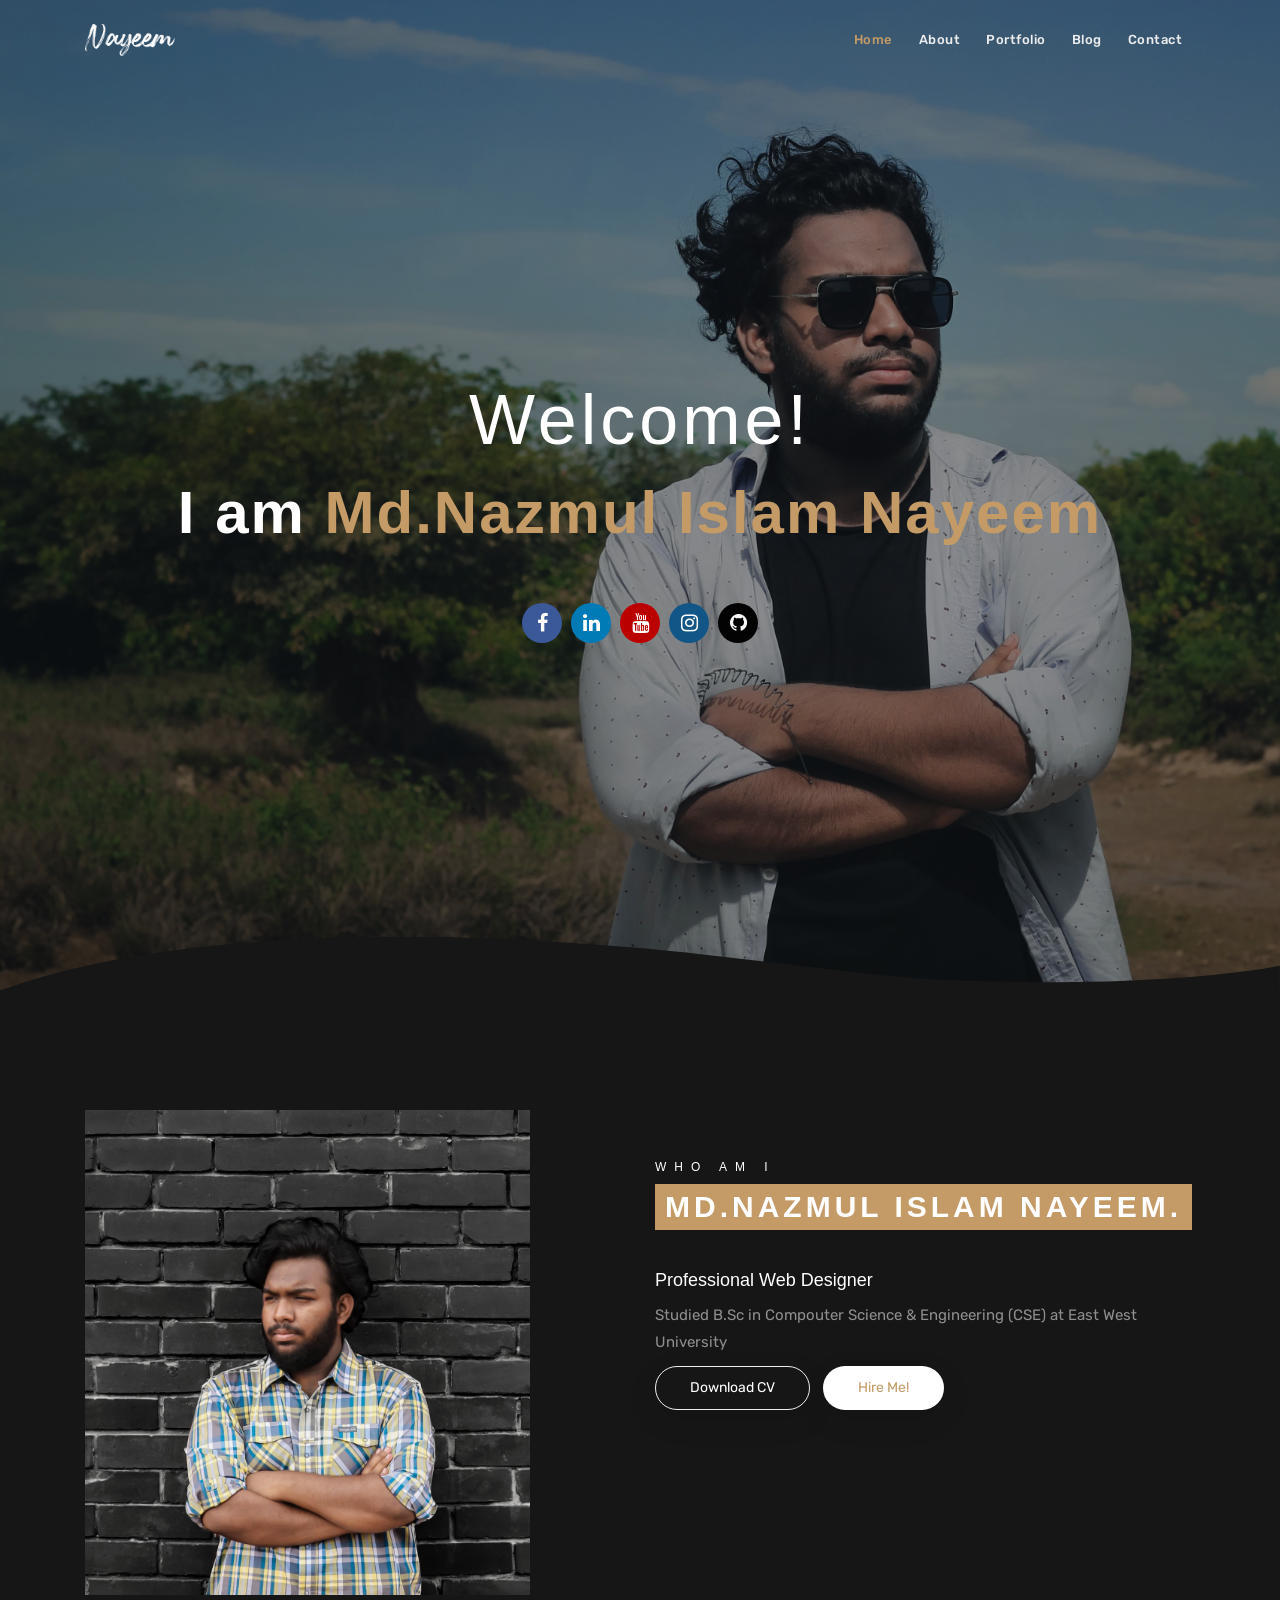
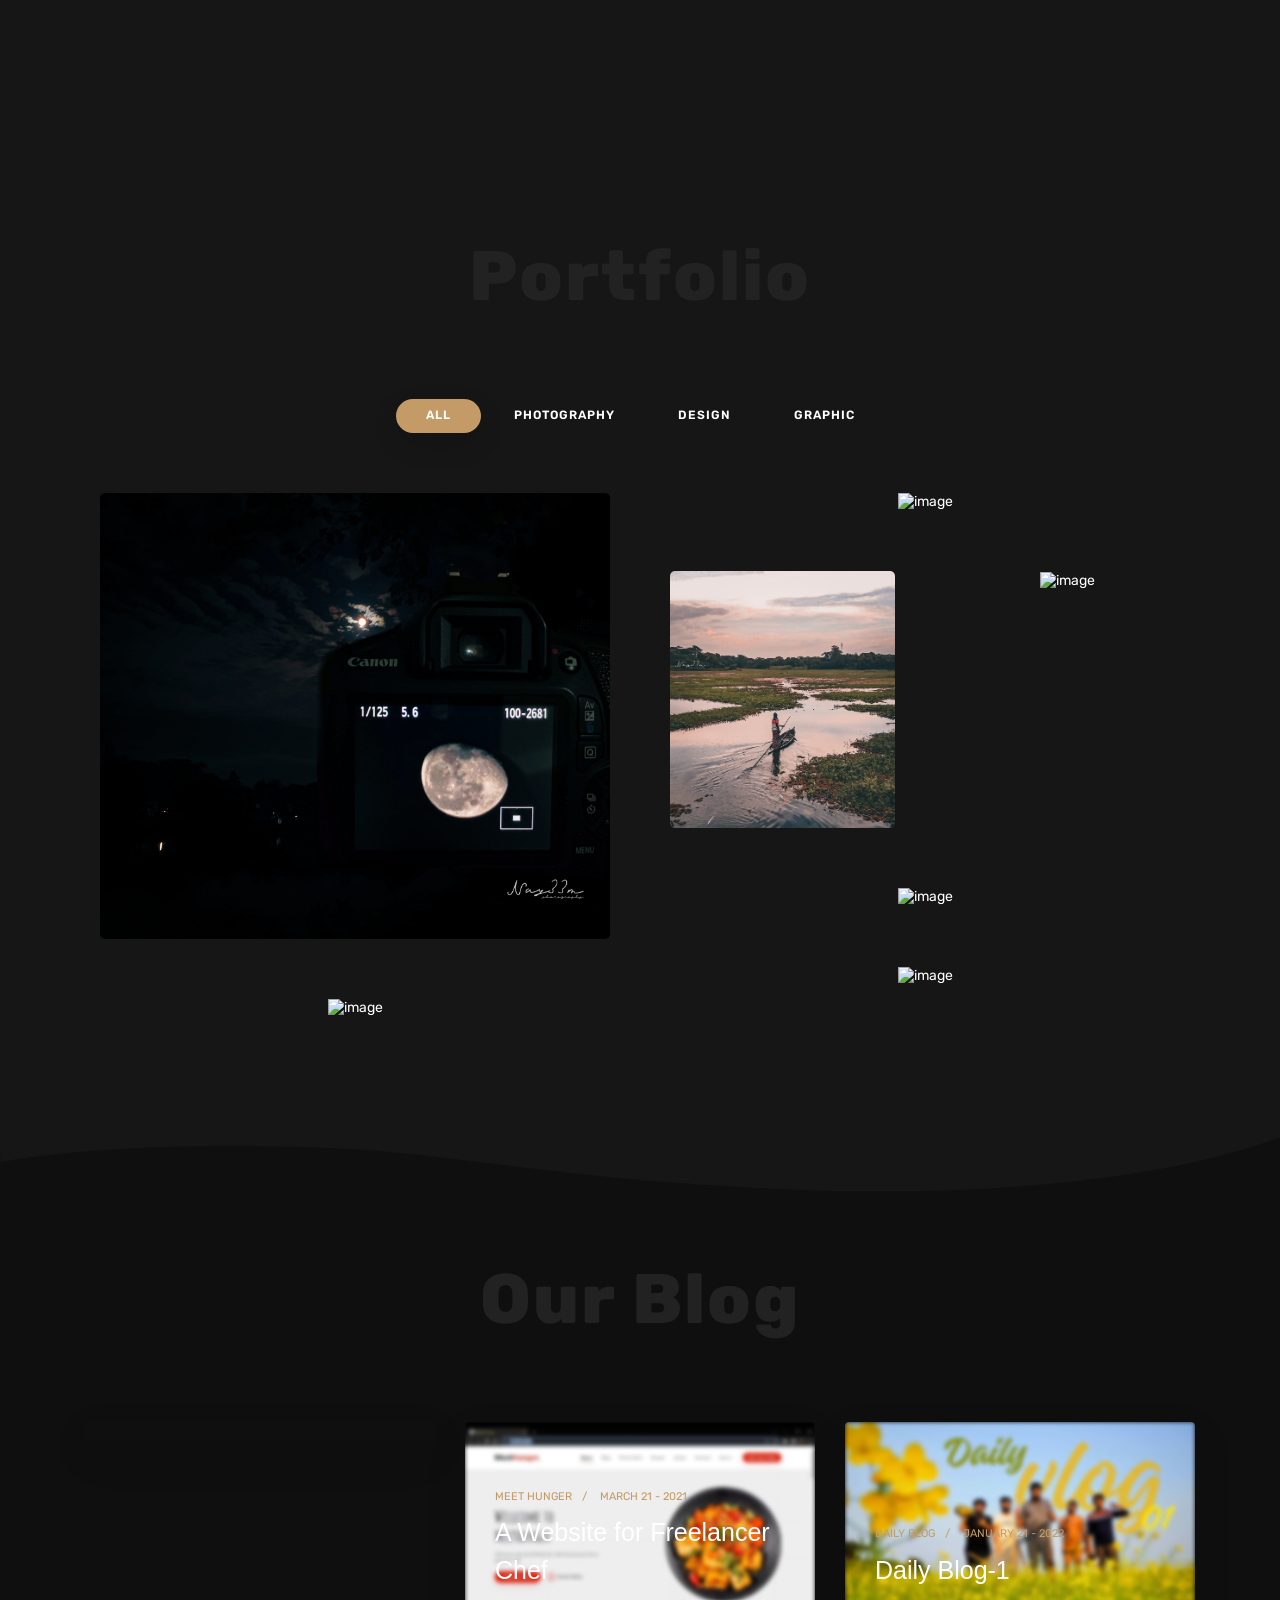
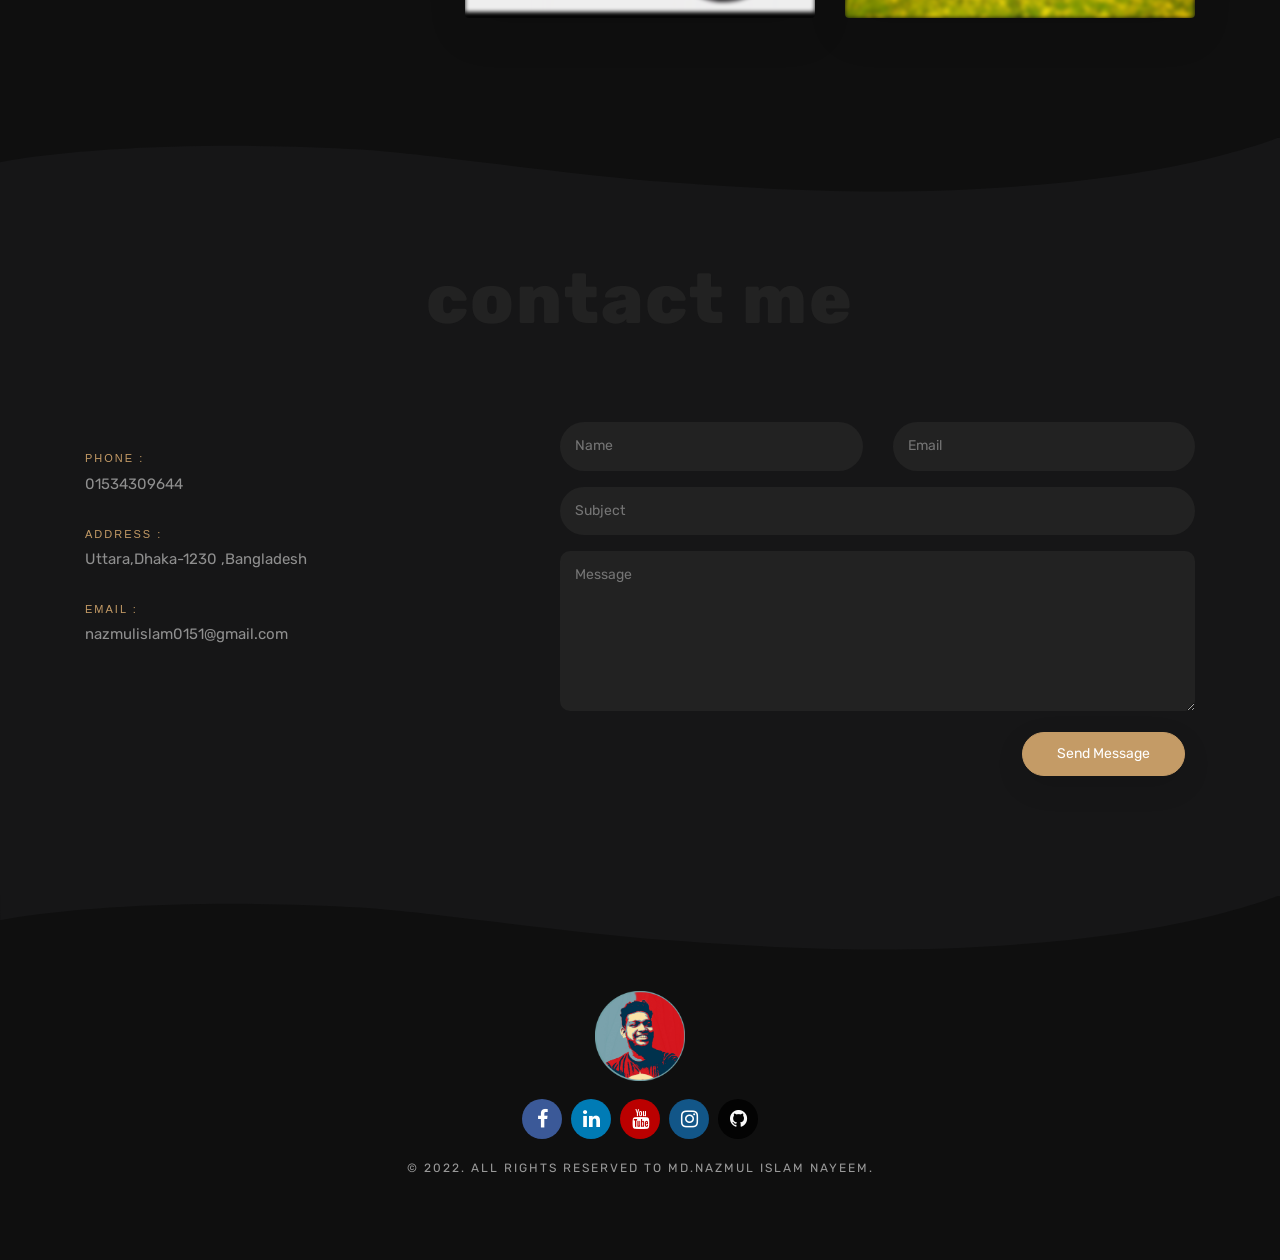
==== commit 8cd04c66: "Update nayeem.html" ====
--- a/nayeem.html
+++ b/nayeem.html
@@ -165,7 +165,7 @@
 
                        <div class="social_profile">
                         <ul>
-                            <a href="https://www.facebook.com/nazmulislam.official/" class="fa fa-facebook">Facebook</a>
+                            <a href="https://www.facebook.com/nazmulislam.official/" class="fa fa-facebook"></a>
                             <a href="https://bd.linkedin.com/in/md-nazmul-islam-nayeem-6153521b5?original_referer=https%3A%2F%2Fwww.google.com%2F" class="fa fa-linkedin"></a>
                             <a href="https://www.youtube.com/channel/UCap7Z4wvBPZeysIOkpzOXEA?app=desktop" class="fa fa-youtube"></a>
                             <a href="https://www.instagram.com/nazmulislam.official/?hl=en" class="fa fa-instagram"></a>
@@ -601,4 +601,4 @@
        <script src="js/scripts.js"></script>
 
    </body>
-</html>+</html>
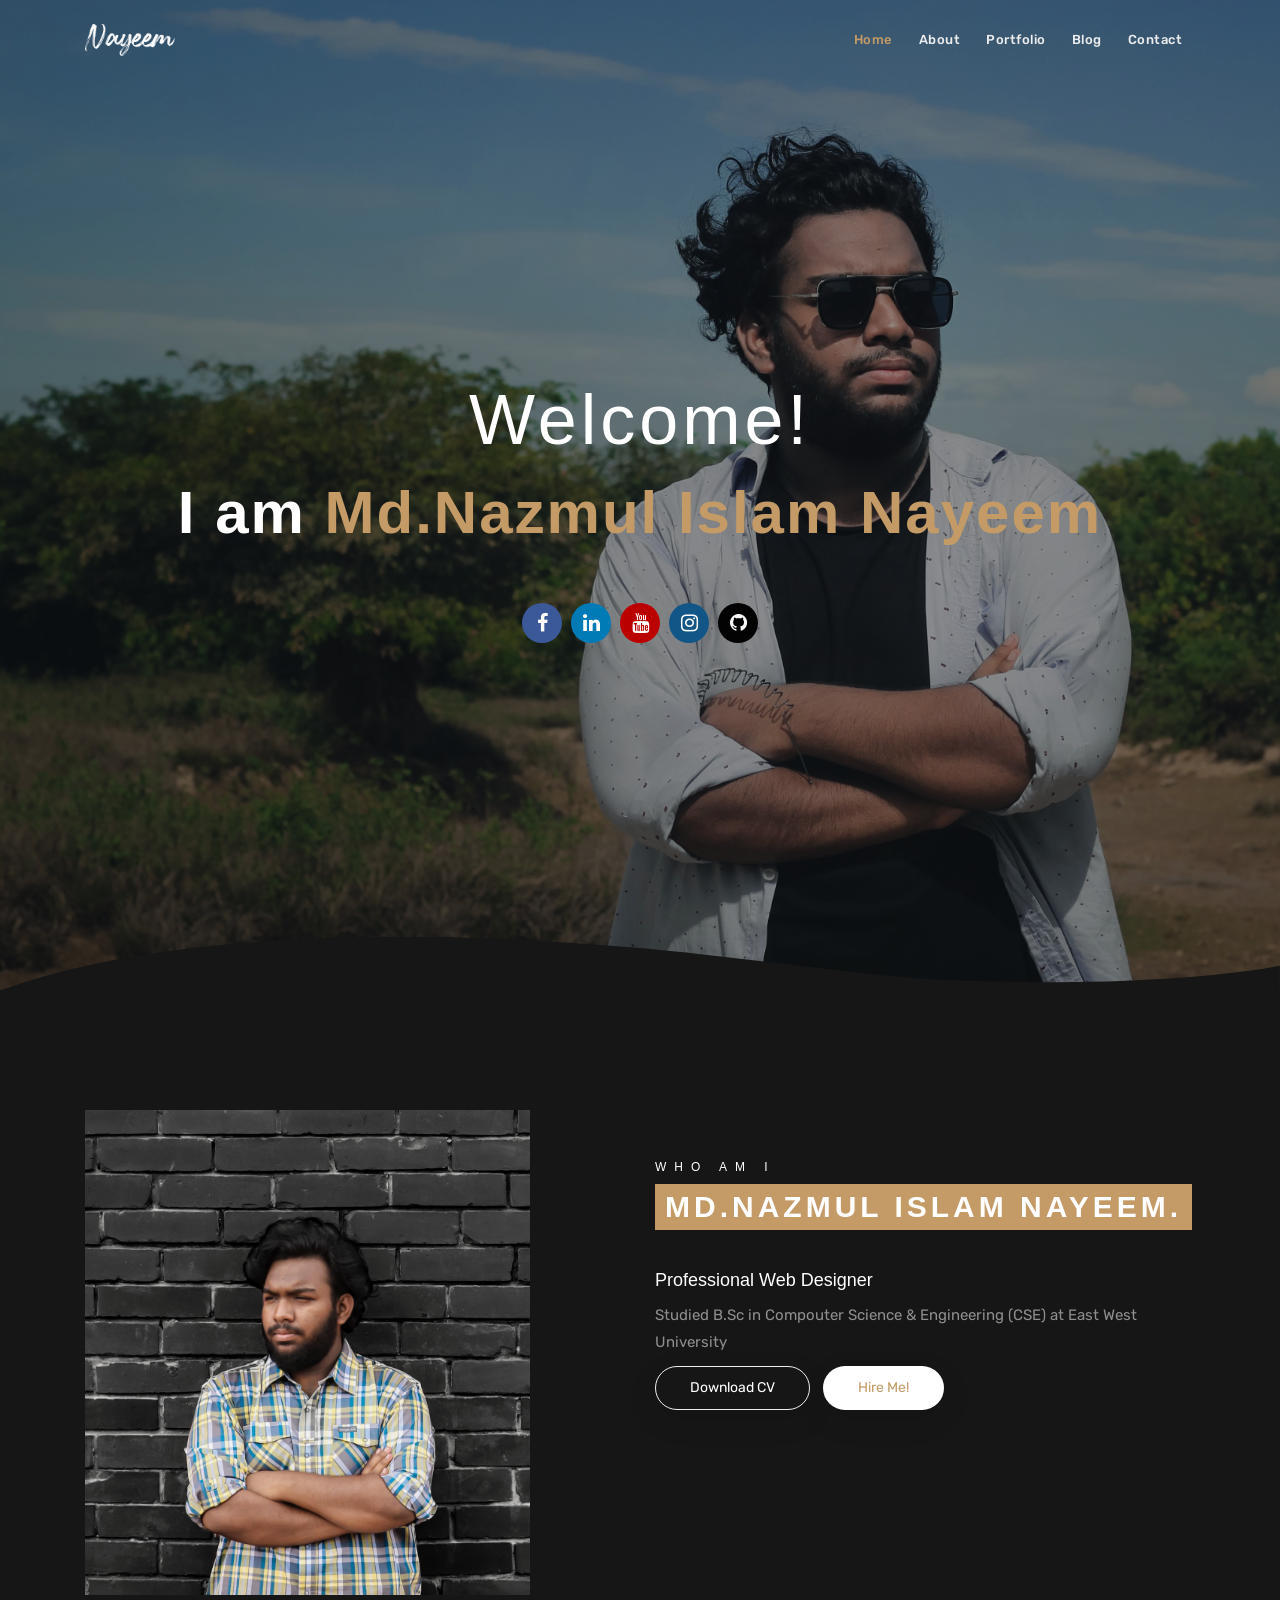
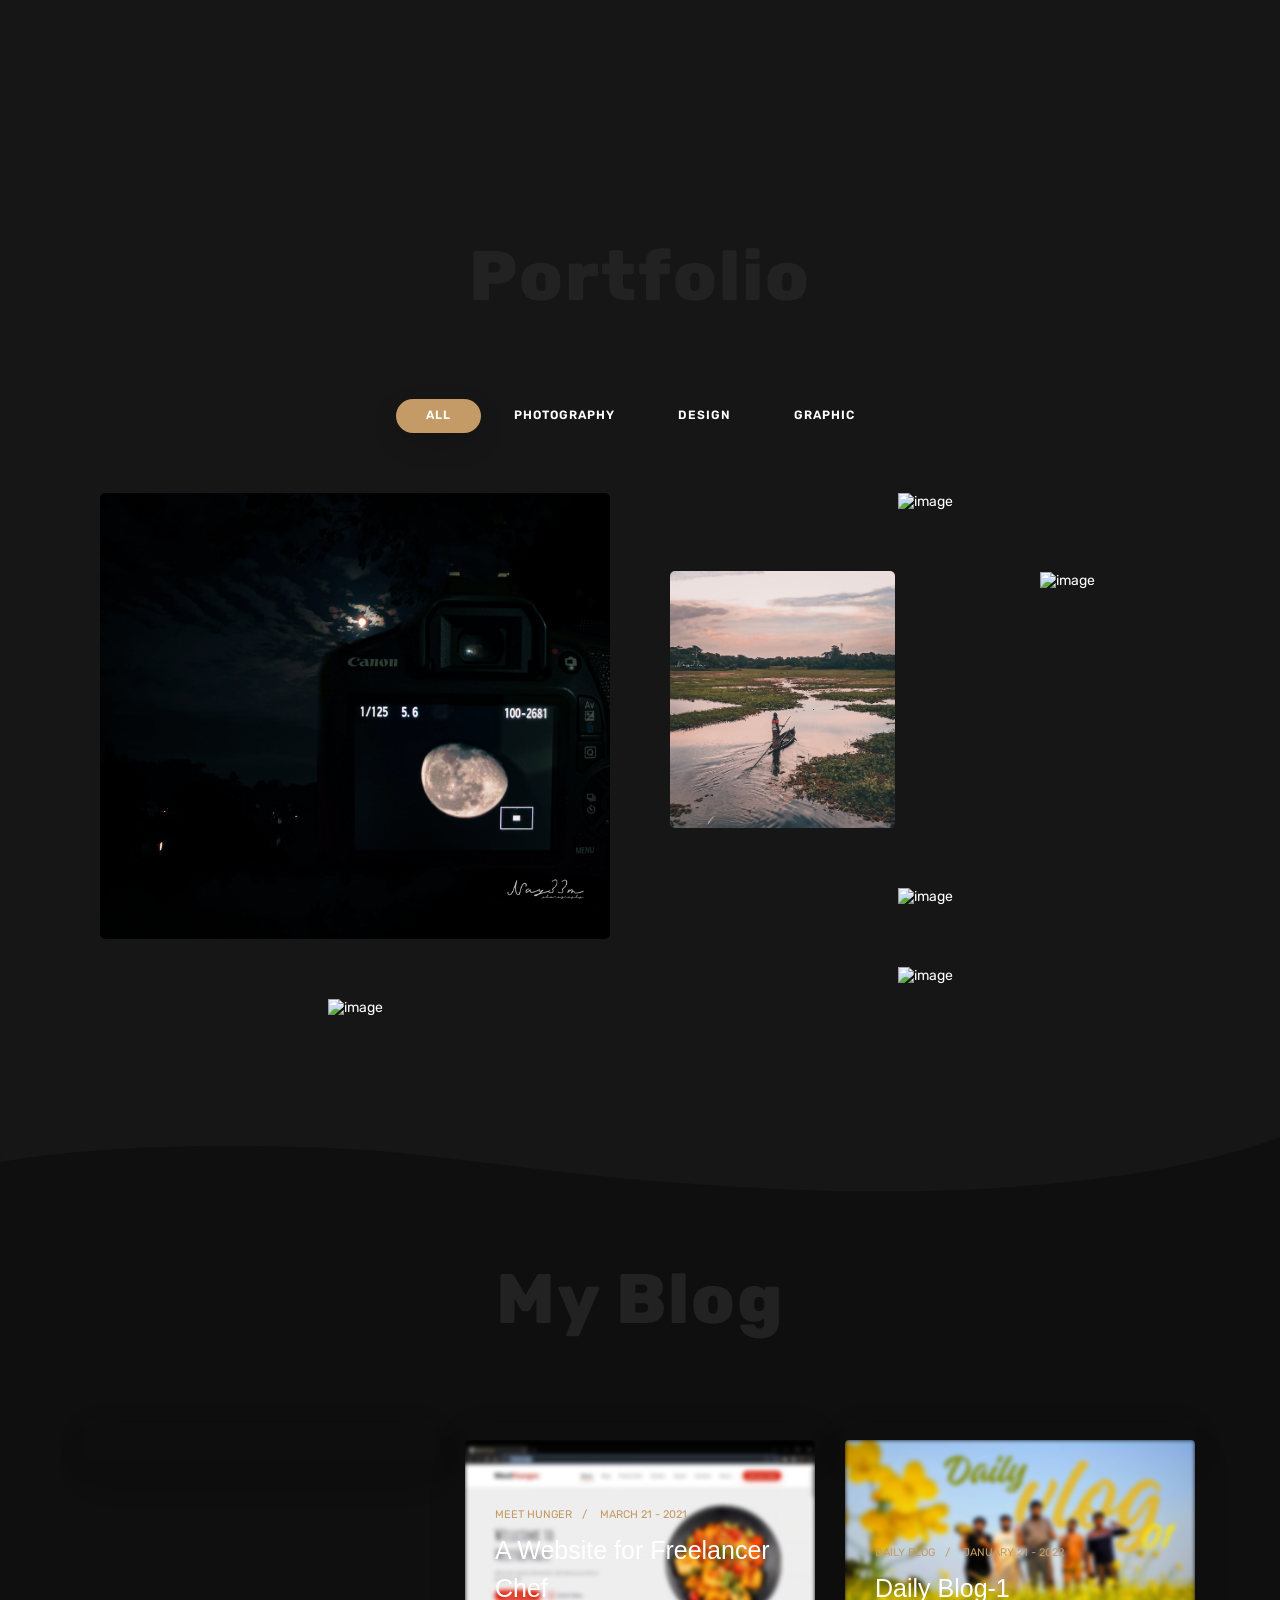
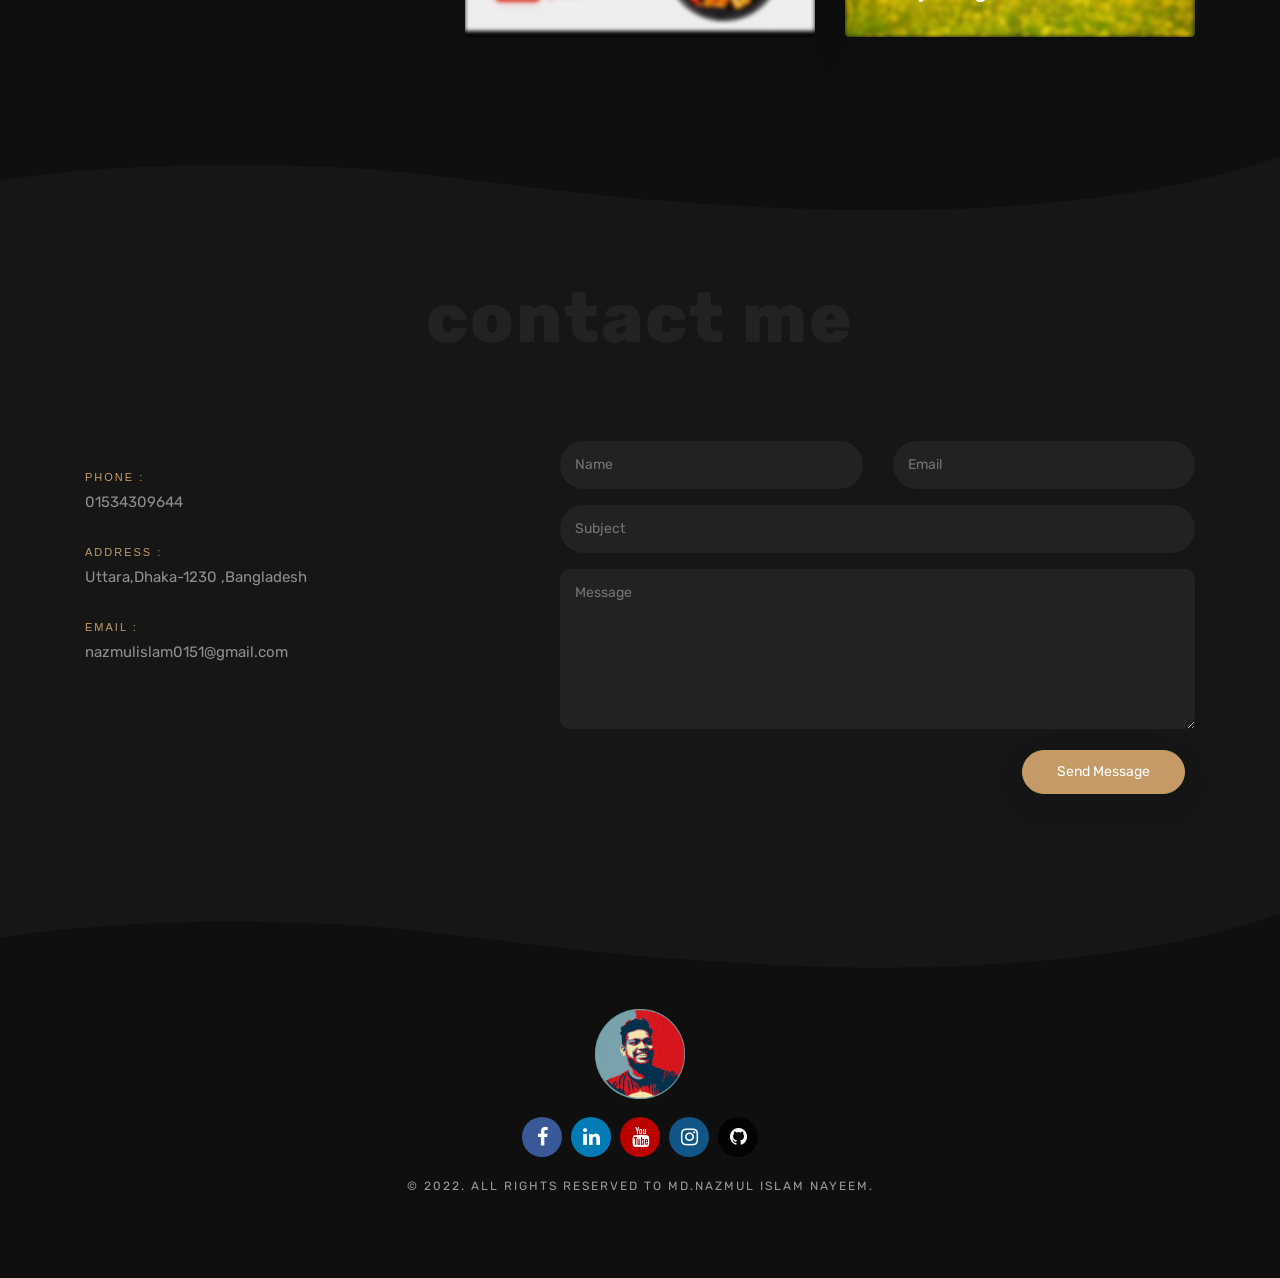
==== commit 1a3554c8: "Update nayeem.html" ====
--- a/nayeem.html
+++ b/nayeem.html
@@ -376,23 +376,23 @@
                <div class="row">
                    
                    <div class="section-head text-center col-lg-8 offset-lg-2 col-md-10 offset-md-1">
-                       <h4>Our Blog</h4>
+                       <h4>My Blog</h4>
                    </div>
                    <div class="clearfix full-width"></div>
 
                    <div class="col-lg-4">
                        <div class="item mb-md50">
                            <div class="post-img position-re o-hidden">
-                               <img src="img/Sylhet.jpg" alt="">
+                               <img src="img/Arial Bil Blog thumbnail.jpg" alt="">
                            </div>
                            <div class="content">
                                <span class="data">
-                                   <a href="https://youtu.be/AbqbV3fk6go" class="undecro">A Tour with University frinds cirle</a>
-                                   <a href="https://youtu.be/AbqbV3fk6go" class="undecro">october 26 -2021</a>
+                                   <a href="https://youtu.be/TaSiWWqMAgs" class="undecro">Arial Beel (আড়িয়াল বিল)</a>
+                                   <a href="https://youtu.be/TaSiWWqMAgs" class="undecro">July 10,2022</a>
                                </span>
-                               <h5><a href="https://youtu.be/AbqbV3fk6go" class="undecro">A Tour to Sylhet</a></h5>
-
-                               <a href="https://youtu.be/AbqbV3fk6go" class="more mt-30">
+                               <h5><a href="https://youtu.be/TaSiWWqMAgs" class="undecro">A Tour to Arial Beel</a></h5>
+
+                               <a href="https://youtu.be/TaSiWWqMAgs" class="more mt-30">
                                    <span>Read More</span>
                                </a>
                            </div>
@@ -402,16 +402,16 @@
                    <div class="col-lg-4">
                        <div class="item mb-md50">
                            <div class="post-img position-re o-hidden">
-                               <img src="img/MeetHunger.png" alt="">
+                               <img src="img/FINAL .jpg" alt="">
                            </div>
                            <div class="content">
                                <span class="data">
-                                   <a href="https://youtu.be/YZcbgRwLXJ8" class="undecro">Meet Hunger</a>
-                                   <a href="https://youtu.be/YZcbgRwLXJ8" class="undecro">March 21 - 2021</a>
+                                   <a href="https://youtu.be/hETws1rPIH4" class="undecro">Tour De Sylhet</a>
+                                   <a href="https://youtu.be/hETws1rPIH4" class="undecro">May 28, 2023</a>
                                </span>
-                               <h5><a href="https://youtu.be/YZcbgRwLXJ8" class="undecro">A Website for Freelancer Chef</a></h5>
-
-                               <a href="https://youtu.be/YZcbgRwLXJ8" class="more mt-30">
+                               <h5><a href="https://youtu.be/hETws1rPIH4" class="undecro">A tour with my Friends</a></h5>
+
+                               <a href="https://youtu.be/hETws1rPIH4" class="more mt-30">
                                    <span>Read More</span>
                                </a>
                            </div>
@@ -421,21 +421,78 @@
                    <div class="col-lg-4">
                        <div class="item">
                            <div class="post-img position-re o-hidden">
-                               <img src="img/daily blog.jpg" alt="">
+                               <img src="img/Shitakundo.jpg" alt="">
                            </div>
                            <div class="content">
                                <span class="data">
-                                   <a href="https://youtu.be/hViN5M0K7pY" class="undecro">Daily Blog</a>
-                                   <a href="https://youtu.be/hViN5M0K7pY" class="undecro">january 21 - 2022</a>
+                                   <a href="https://youtu.be/QRCoRY2yldY" class="undecro">Shitakundo Tour</a>
+                                   <a href="https://youtu.be/QRCoRY2yldY" class="undecro">November 26, 2022</a>
                                </span>
-                               <h5><a href="https://youtu.be/hViN5M0K7pY" class="undecro">Daily Blog-1</a></h5>
-
-                               <a href="https://youtu.be/hViN5M0K7pY" class="more mt-30">
+                               <h5><a href="https://youtu.be/QRCoRY2yldY" class="undecro">Chandranath Hill Tracking</a></h5>
+
+                               <a href="https://youtu.be/QRCoRY2yldY" class="more mt-30">
                                    <span>Read More</span>
                                </a>
                            </div>
                        </div>
                    </div>
+                   
+                   <div class="col-lg-4">
+                    <div class="item mb-md50">
+                        <div class="post-img position-re o-hidden">
+                            <img src="img/Sylhet.jpg" alt="">
+                        </div>
+                        <div class="content">
+                            <span class="data">
+                                <a href="https://youtu.be/AbqbV3fk6go" class="undecro">A Tour with University frinds cirle</a>
+                                <a href="https://youtu.be/AbqbV3fk6go" class="undecro">october 26 -2021</a>
+                            </span>
+                            <h5><a href="https://youtu.be/AbqbV3fk6go" class="undecro">A Tour to Sylhet</a></h5>
+
+                            <a href="https://youtu.be/AbqbV3fk6go" class="more mt-30">
+                                <span>Read More</span>
+                            </a>
+                        </div>
+                    </div>
+                </div>
+
+                <div class="col-lg-4">
+                    <div class="item mb-md50">
+                        <div class="post-img position-re o-hidden">
+                            <img src="img/MeetHunger.png" alt="">
+                        </div>
+                        <div class="content">
+                            <span class="data">
+                                <a href="https://youtu.be/YZcbgRwLXJ8" class="undecro">Meet Hunger</a>
+                                <a href="https://youtu.be/YZcbgRwLXJ8" class="undecro">March 21 - 2021</a>
+                            </span>
+                            <h5><a href="https://youtu.be/YZcbgRwLXJ8" class="undecro">A Website for Freelancer Chef</a></h5>
+
+                            <a href="https://youtu.be/YZcbgRwLXJ8" class="more mt-30">
+                                <span>Read More</span>
+                            </a>
+                        </div>
+                    </div>
+                </div>
+
+                <div class="col-lg-4">
+                    <div class="item">
+                        <div class="post-img position-re o-hidden">
+                            <img src="img/daily blog.jpg" alt="">
+                        </div>
+                        <div class="content">
+                            <span class="data">
+                                <a href="https://youtu.be/hViN5M0K7pY" class="undecro">Daily Blog</a>
+                                <a href="https://youtu.be/hViN5M0K7pY" class="undecro">january 21 - 2022</a>
+                            </span>
+                            <h5><a href="https://youtu.be/hViN5M0K7pY" class="undecro">Daily Blog-1</a></h5>
+
+                            <a href="https://youtu.be/hViN5M0K7pY" class="more mt-30">
+                                <span>Read More</span>
+                            </a>
+                        </div>
+                    </div>
+                </div>
 
                </div>
            </div>
